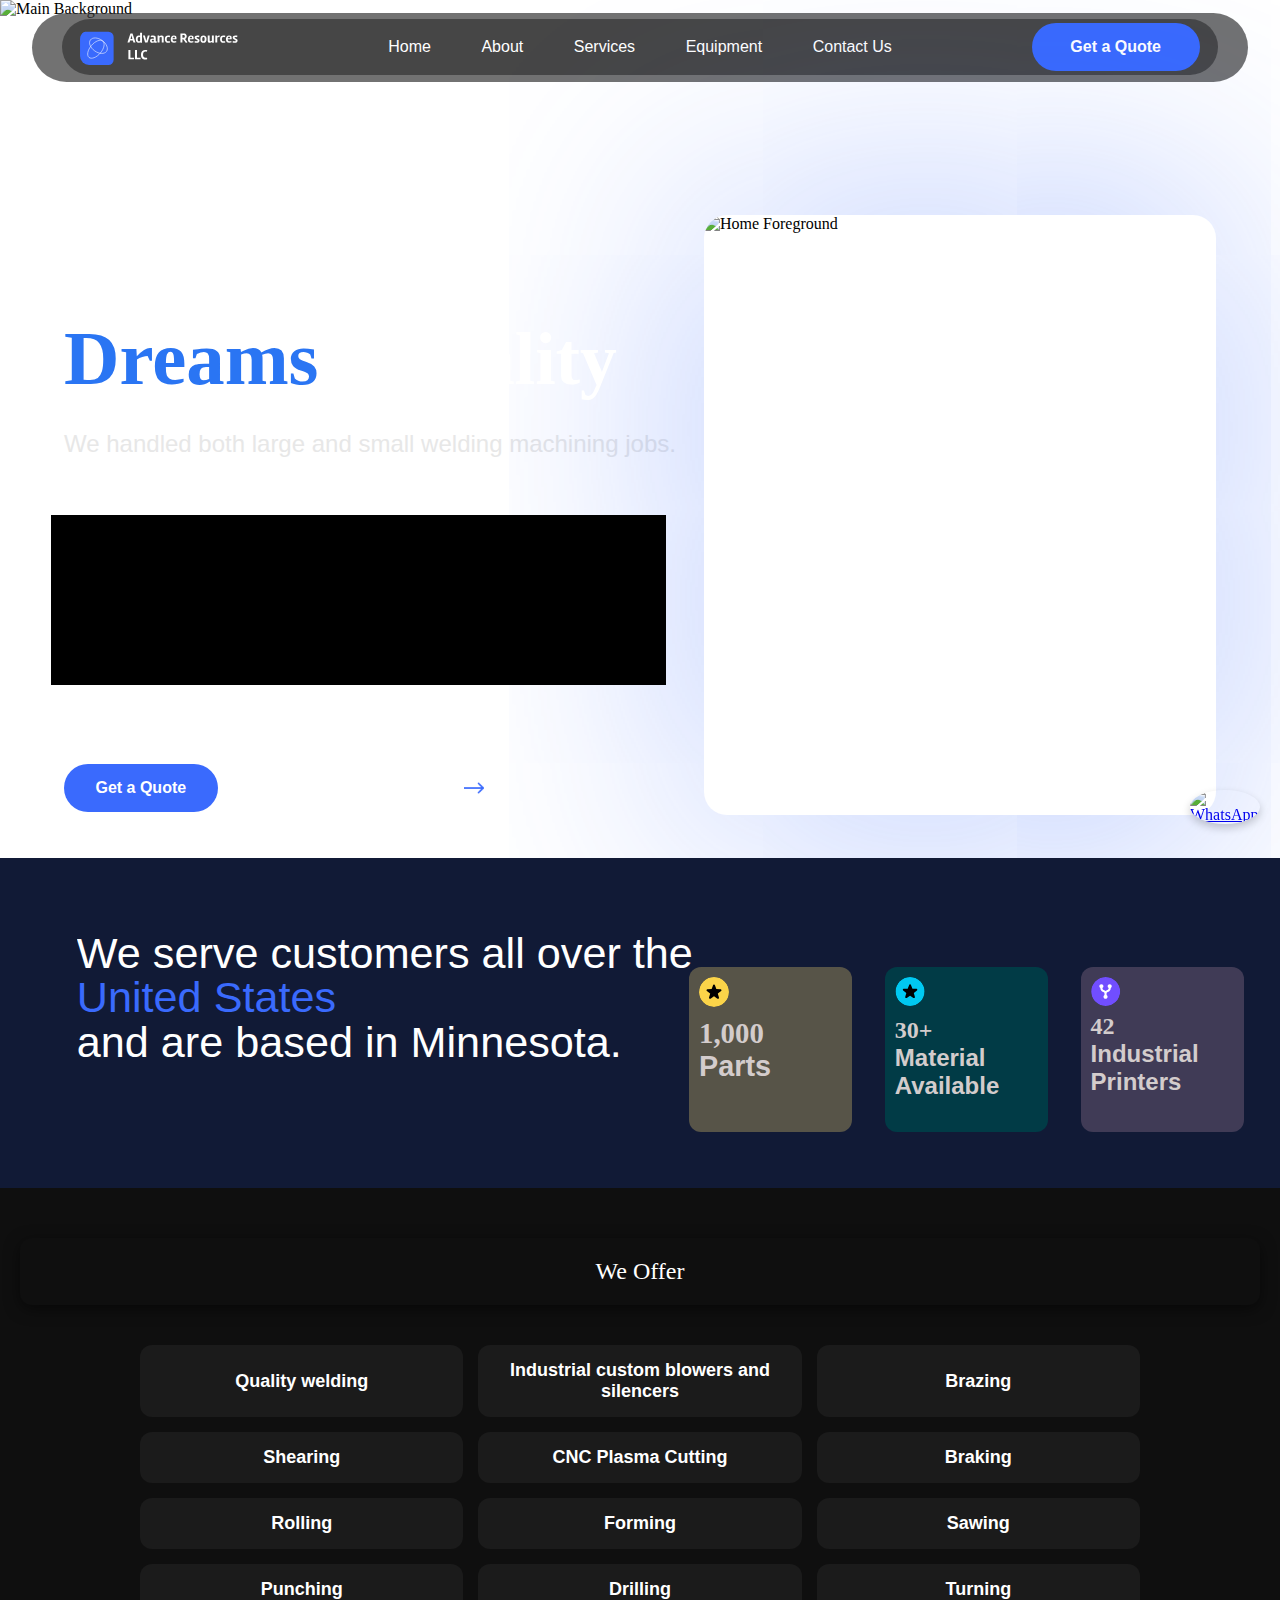
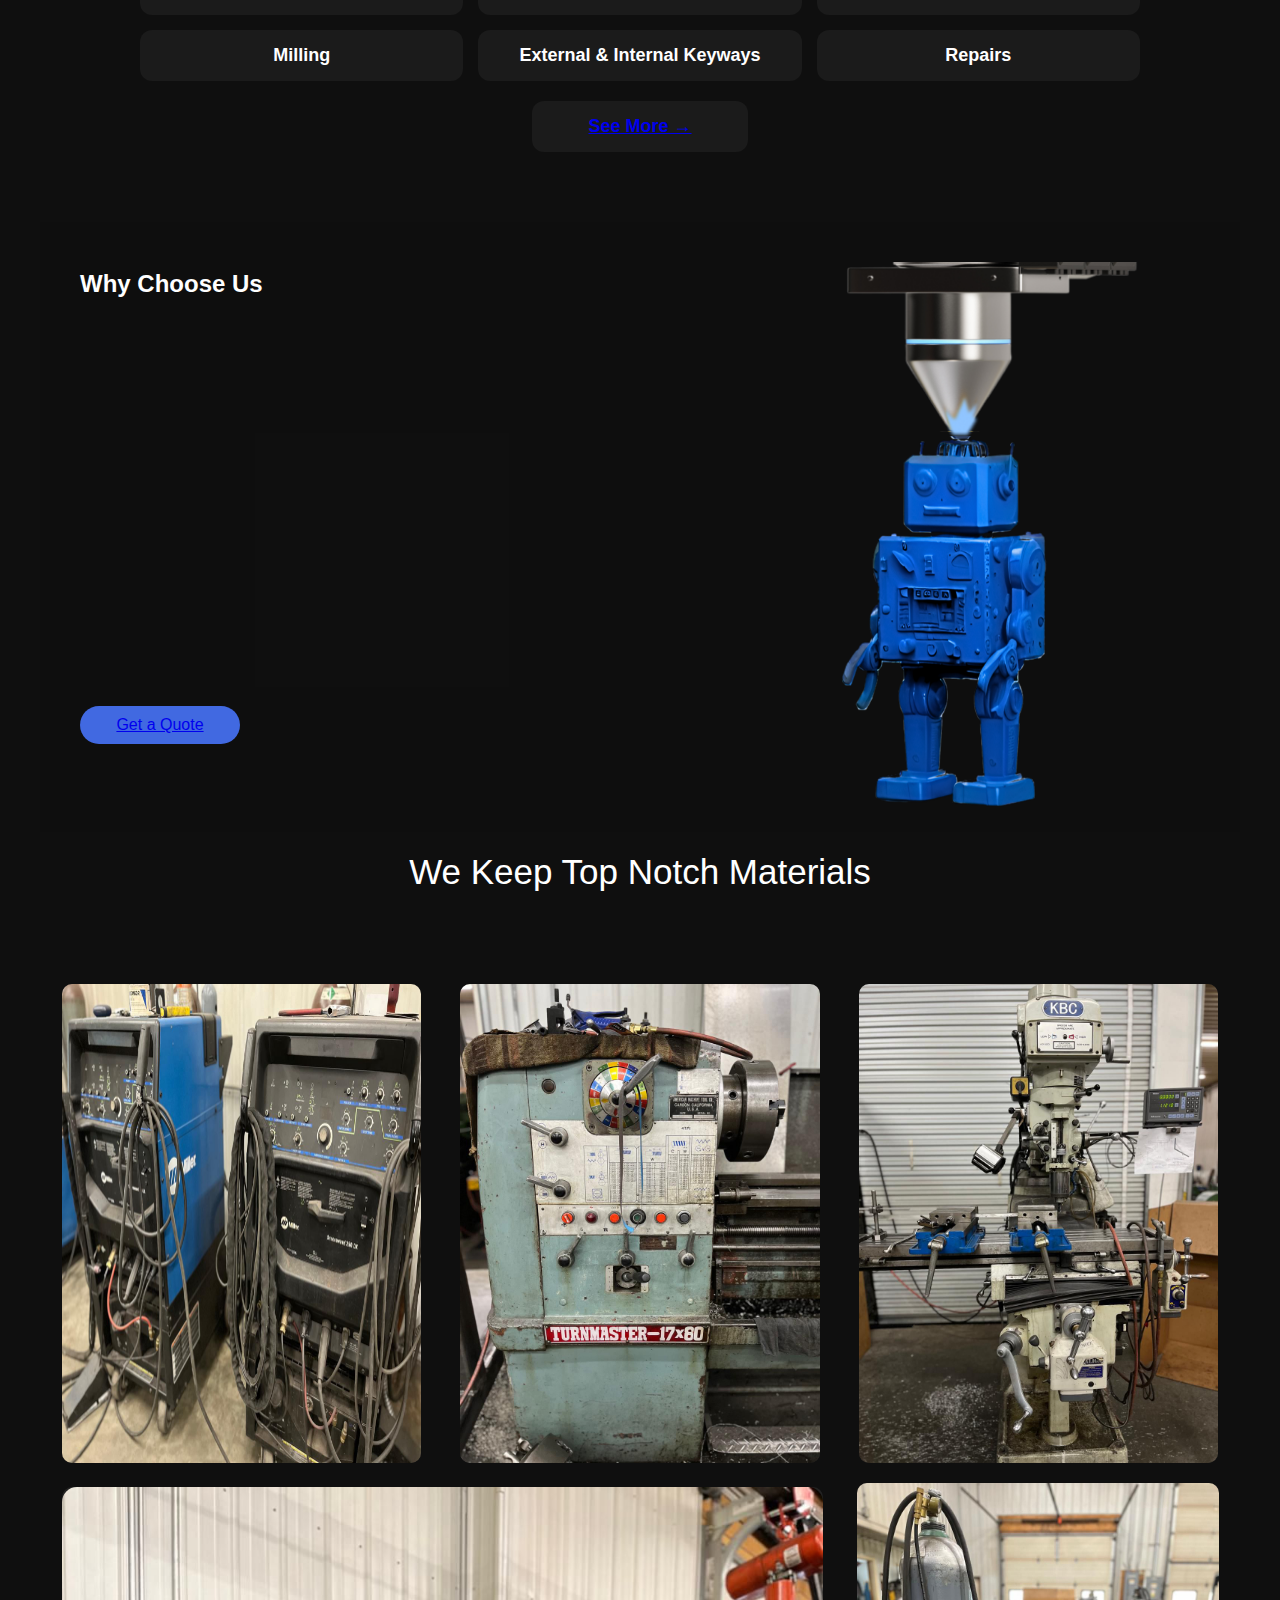
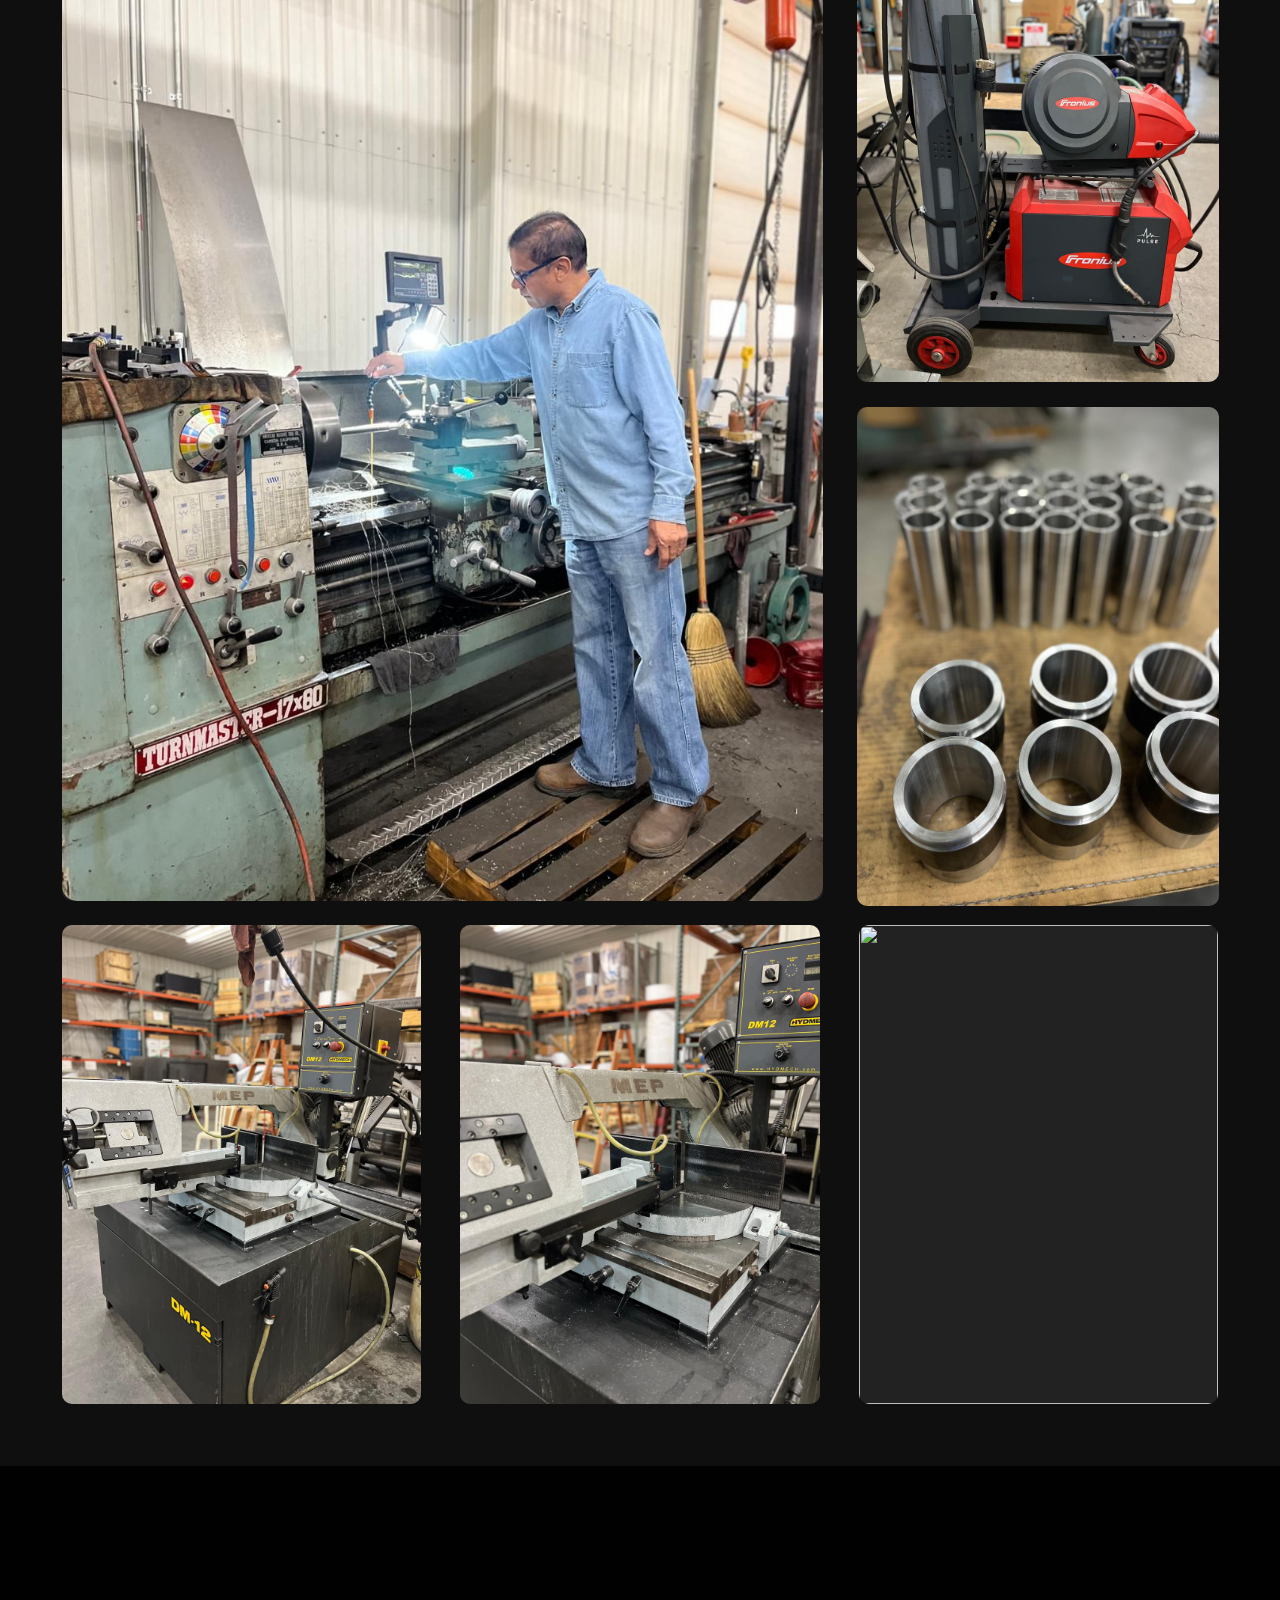
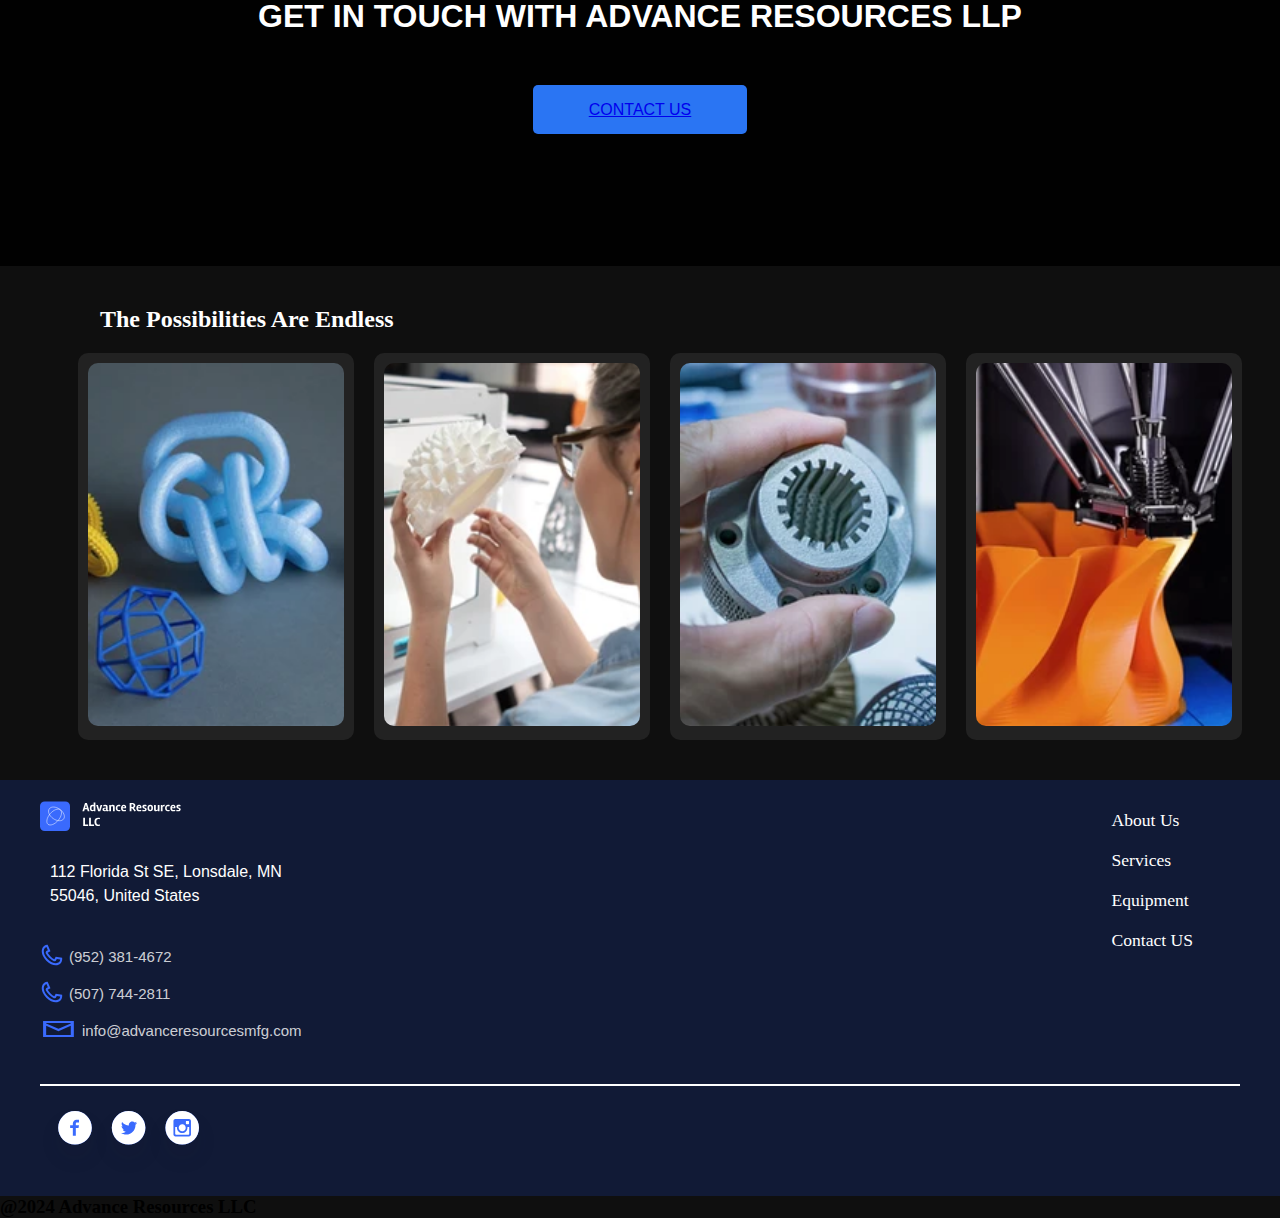
==== Index/Index.html @ e21f6de9 "New" ====
<!DOCTYPE html>
<html lang="en">
<head>
    <meta charset="UTF-8">
    <meta name="viewport" content="width=device-width, initial-scale=1.0">
    <title>Home</title>
    <link rel="stylesheet" href="index-mobile.css">
</head>
<body>
    <script src="script.js"></script>
    <div class="main-container">
        <!-- Main Top Container -->
        <header class="main-top-container">
            <!-- Background Image for Main Top Container -->
            <img src="Images/homebg.png" alt="Main Background" class="main-top-bg">

            <!-- Navigation Bar Panel -->
            <div class="nav-bar-panel">
                <div class="rectangle-15">
                    <!-- Inner Navigation Bar -->
                    <nav class="inner-nav">
                        <!-- Logo Section -->
                        <div class="logo-section">
                            <img src="Images/logo.svg" alt="Company Logo" class="logo-image">
                        </div>
                        <!-- Menu Container (Centered) -->
                        <div class="menu-container">
                            <div class="menu-toggle">&#9776;</div>
                            <ul class="menu-section">
                                <li><a href="../Index/Index.html">Home</a></li>
                                <li><a href="#projects">About</a></li>
                                <li><a href="../Services/Services.html">Services</a></li>
                                <li><a href="../Equipment/Equipment.html">Equipment</a></li>                               
                                <li><a href="../Contact Us/Contact US.html">Contact Us</a></li>
                            </ul>
                        </div>
                        <!-- Get a Quote Button (Right Side) -->
                        <div class="quote-section">
                            <button class="quote-button"><a href="../Contact US/Contact US.html">Get a Quote</a></button>
                        </div>
                    </nav>
                </div>
            </div>

            <!-- Hero Text Box -->
            <div class="hero-text-box">
                <p class="line1">Make Your</p>
                <p class="line2"><span class="highlight">Dreams</span> a Reality</p>
            </div>

            <!-- Hero Description Text Box -->
            <div class="hero-description">
                We handled both large and small welding machining jobs.
            </div>

            <!-- Image Container (Foreground) -->
            <div class="image-container">
                <img src="Images/homebg.png" alt="Home Foreground" class="image-content">
            </div>

            <!-- New Container Below Hero Description -->
            <div class="new-container">
                <div class="sub-container">
                    <div class="overlay"></div>
                    <span>STAINLESS STEEL</span></div>
                <div class="sub-container">
                    <div class="overlay"></div>
                    <span>ALUMINIUM</span></div>
                <div class="sub-container">
                    <div class="overlay"></div>
                    <span>MILD STEEL</span></div>
            </div>

            <!-- New Container Below Sub-Containers -->
            <div class="action-container">
                <button class="get-quote-btn">Get a Quote</button>
                <div class="material-catalog">
                    <span>View Material Catalog</span>
                    <img src="Images/Arrow 1.png" alt="Arrow">
                </div>
            </div>
        </header> <!-- Closing main-top-container -->

        <!-- Second Container -->
        <section class="second-container">
            <div class="text-box-first-text">
                We serve customers all over the <span>United States</span>
                <br>
                and are based in Minnesota.
            </div>
            <div class="text-box-second-text">
                
            </div>
            <div class="third-box">
                <div class="sub-box-sub-box-1">1,000 <br> <span>Parts</span>
                    <img src="Images/yellowstar.svg" class="icon-top-left" alt="Star Icon">
                </div>
                <div class="sub-box-sub-box-2">30+ <br> <span>Material <br> Available</span>
                    <img src="Images/bluestar.svg" class="icon-top-left">
                </div>
                <div class="sub-box-sub-box-3">42<br><span>Industrial <br>Printers</span>
                    <img src="Images/purple.svg" class="icon-top-left">
                </div>
            </div>
        </section>

        <!-- Third Container -->
        <section class="third-container">
            <div class="info-box">
                <div class="header">We Offer</div>
                <div class="description">
                    <!--<span>Risus commodo id odio turpis pharetra elementum. Pulvinar porta porta feugiat scelerisque in elit.</span>-->
                </div>
            </div>

            <div class="third-container-1">
                <div class="services-grid">
                    <div class="service-item">Quality welding</div>
                    <div class="service-item">Industrial custom blowers and silencers</div>
                    <div class="service-item">Brazing</div>
                    <div class="service-item">Shearing</div>
                    <div class="service-item">CNC Plasma Cutting</div>
                    <div class="service-item">Braking</div>
                    <div class="service-item">Rolling</div>
                    <div class="service-item">Forming</div>
                    <div class="service-item">Sawing</div>
                    <div class="service-item">Punching</div>
                    <div class="service-item">Drilling</div>
                    <div class="service-item">Turning</div>
                    <div class="service-item">Milling</div>
                    <div class="service-item">External & Internal Keyways</div>
                    <div class="service-item">Repairs</div>
                </div>
                <div class="see-more"><a href="../Services/Services.html">See More →</a></div>
            </div>
        </section>

        <!-- Fourth Section -->
        <div class="fourth-container">
            <div class="why-choose-us">
                <h2>Why Choose Us</h2>
                <div class="features-grid">
                    <div class="feature-card">
                        <div class="icon-wrapper" style="background-color: #EBD449;">
                            <img src="Images/cuttingedge.png" alt="Icon">
                        </div>
                        <h3 class="fourth-header-1">Cutting Edge</h3>
                        <p>We leverage the latest advancements in technology to deliver precision, quality, and efficiency.</p>
                    </div>
                    <div class="feature-card">
                        <div class="icon-wrapper" style="background-color: #00c9f1;">
                            <img src="Images/material-design 1.svg" alt="Icon">
                        </div>
                        <h3>Durable, High Quality Materials</h3>
                        <p>Rigorous quality checks at every stage ensure you get the best results.</p>
                    </div>
                    <div class="feature-card">
                        <div class="icon-wrapper" style="background-color: #714EFF;">
                            <img src="Images/user-shield_svgrepo.com.svg" alt="Icon">
                        </div>
                        <h3>Customer Focus</h3>
                        <p>Your needs and satisfaction are our top priority. We work closely with you to tailor our services to your specific requirements.</p>
                    </div>
                    <div class="feature-card">
                        <div class="icon-wrapper" style="background-color: #D3B270;">
                            <img src="Images/customer-care_svgrepo.com.svg" alt="Icon">
                        </div>
                        <h3>Experienced Advisor Service</h3>
                        <p>With a seasoned team of professionals, we bring unparalleled knowledge and skill to every project.</p>
                    </div>
                </div>
                <button class="quote-btn"><a href="../Contact US/Contact US.html">Get a Quote</a></button>
            </div>

            <!-- Right Section - Robot Section -->
            <div class="robot-section">
                <div class="robot-head">
                    <img src="Images/robo-top.png" alt="Robot Head">
                </div>
                <div class="robot-head-2">
                    <img src="Images/robotop.png" alt="Robot Head">
                </div>
                <div class="robot-body">
                    <img src="Images/Robo.png" alt="Robot Body">
                </div>
            </div>
        </div>

        <!-- Fifth Container -->
        <section class="fifth-container">
            <h2>We Keep Top Notch Materials</h2>
            <div class="fifth-sub-container">
                <div class="first-sub-container">
                    <div><img src="Images/Rectangle_150.jpg"></div>
                    <div><img src="Images/Rectangle_155.jpg"></div>
                    <div><img src="Images/Rectangle_154.jpg"></div>
                </div>
                <div class="second-sub-container">
                    <div class="Large Section"><img src="Images/Rectangle_153.jpg"></div>
                    <div class="sub-sub-container right">
                        <div class="row-1"><img src="Images/Rectangle_157.jpg"></div>
                        <div class="row-2"><img src="Images/Rectangle_158.jpg"></div>
                    </div>
                </div>
                <div class="third-sub-container">
                    <div><img src="Images/Rectangle_159.jpg"></div>
                    <div><img src="Images/Rectangle_161.jpg"></div>
                    <div><img src="Images/Homebg.png"></div>
                </div>
            </div>
        </section>

        <!-- Sixth Container -->
        <section class="sixth-container">
            <div class="overlay"></div>
            <div class="sixth-header">
                <h2>GET IN TOUCH WITH ADVANCE RESOURCES LLP</h2>
                <!--<p>Call <span class="highlight">1.866.528.SIGN</span> or send your questions.</p>-->
                <button class="contact-btn"><a href="../Contact US/Contact US.html">CONTACT US</a></button>
            </div>
        </section>

        <!-- Seventh Container -->
        <section class="seventh-container">
            <h2 class="header-text">The Possibilities Are Endless</h2>
            <div class="subs-container">
                <div class="column">
                    <img src="Images/Rectangle_159_2.png" alt="3D Printed Object">
                </div>
                <div class="column">
                    <img src="Images/Rectangle 161_2.png" alt="3D Printing in Progress">
                </div>
                <div class="column">
                    <img src="Images/Rectangle_162.png" alt="Mechanical Part">
                </div>
                <div class="column">
                    <img src="Images/Rectangle_160.png" alt="Orange 3D Model">
                </div>
            </div>
        </section>

        <a href="https://wa.me/918578966249" target="_blank" class="whatsapp-float">
            <img src="https://upload.wikimedia.org/wikipedia/commons/6/6b/WhatsApp.svg" alt="WhatsApp" width="50" height="50">
        </a>
        <!-- Eighth Container (Footer) -->
        <footer class="eighth-container">
            <div class="first-eighth-sub-container">
                <div class="first-eighth-sub-sub-container">
                    <div class="footer-logo-section">
                        <img src="Images/logo.svg" alt="Company Logo">
                    </div>
                    <div class="eighth-text-box">
                        <p>112 Florida St SE, Lonsdale, MN 55046, United States</p>
                    </div>
                    <div class="contact-details">
                        <div class="contact-item">
                            <i class="fas fa-phone-alt"><img src="Images/icon.svg"></i> (952) 381-4672
                        </div>
                        <div class="contact-item">
                            <i class="fas fa-phone-alt"><img src="Images/icon.svg"></i> (507) 744-2811
                        </div>
                        <div class="contact-item">
                            <i class="fas fa-envelope"><img src="Images/icon2.svg"></i> info@advanceresourcesmfg.com
                        </div>
                    </div>
                </div>
                <div class="second-eighth-sub-sub-container">
                    <ul>
                        <li><a href="#">About Us</a></li>
                        <li><a href="#">Services</a></li>
                        <li><a href="#">Equipment</a></li>
                        <li><a href="#">Contact US</a></li>
                    </ul>
                </div>
            </div>
            <div class="footer-nav">
               
                <div class="footer-divider"></div>
                <div class="social-icons">
                    <img src="Images/socmed.svg">
                </div>
            </div>
        </footer>
        <div class="copy-right"> <h3>@2024 Advance Resources LLC</h3></div>
    </div> <!-- Closing main-container -->
</body>
</html>
---- Index/index-mobile.css ----
/* Reset and Global Styles */
* {
    margin: 0;
    padding: 0;
    box-sizing: border-box;
}

body {
    width: 100%;
    height: auto;
    margin: 0;
    padding: 0;
    display: flex;
    justify-content: center;
    background-color: #0f0f0f;
    overflow-x: hidden;
    align-items: center;
    justify-content: center;
}

/* Main Wrapper Fix */
.main-container {
    width: 100%;
    margin: 0 ;
    padding: 0px;
    overflow-x: hidden;
}

/* Responsive Design for Main Container */
@media (max-width: 768px) {
    .main-container {
        padding: 0; /* Reduce padding for mobile */
    }
}
.whatsapp-float {
    position: fixed;
    bottom: 40px;
    right: 20px;
    width: 70px;
    height: 70px;
    z-index: 1000;
}

.whatsapp-float img {
    width: 100%;
    height: auto;
    border-radius: 50%;
    box-shadow: 0 4px 8px rgba(0, 0, 0, 0.2);
    transition: transform 0.3s ease-in-out;
}

.whatsapp-float img:hover {
    transform: scale(1.1);
}

@media (max-width: 768px) {
    .whatsapp-float {
        bottom: 15px;
        right: 15px;
        width: 45px;
        height: 45px;
    }
}
/* Main Top Container */
.main-top-container {
    width: 100%;
    height: 858px;
    background-color: #ffffff;
    position: relative;
    top: 0;
    left: 0;
    overflow: hidden;
    display: flex;
    justify-content: center;
    align-items: flex-start;
}

/* Responsive Design for Main Top Container */
@media (max-width: 768px) {
    .main-top-container {
        width:100%;
        height: 700px; /* Adjust height for mobile */
        
    }
}

@media (max-width: 480px) {
    .main-top-container {
        height: 500px; /* Further adjust for small screens */
    }
}

/* Background Image for Main Top Container */
.background-wrapper {
    position: absolute;
    width: 100%;
    height: 100%;
    top: 0;
    left: 0;
    z-index: 1;
    display: flex;
    justify-content: center;
    align-items: center;
}

.main-top-bg {
    width: 100%;
    height: 100%;
    object-fit: cover;
    position: absolute;
}

/* Responsive Design for Background Image */
@media (max-width: 768px) {
    .main-top-bg {
        object-fit: cover !important; /* Ensure full coverage on mobile */
    }
}

/* Navigation Bar Panel */
.nav-bar-panel {
    width: 100%;
    height: auto;
    padding-top: 0%;
    padding-bottom: 1%;
    position: absolute;
    top: 1.5%;
    display: flex;
    justify-content: center;
    align-items: center;
    z-index: 1;
}

/* Rectangle 15 */
.rectangle-15 {
    width: 95%;
    height: auto;
    padding-top: 0.5%;
    padding-bottom: 0.5%;
    border-radius: 70px;
    background: #323232B0;
    display: flex;
    justify-content: center;
    align-items: center;
    position: relative;
}

/* Inner Navigation Bar */
.inner-nav {
    width: 95%;
    height: auto;
    border-radius: 38px;
    background: #323232B0;
    padding: 4px 18px;
    display: flex;
    justify-content: space-between;
    align-items: center;
}

/* Logo Section */
.logo-section {
    width: 15%;
    height: auto;
    display: flex;
    align-items: center;
    justify-content: center;
}

/* Logo Image */
.logo-image {
    max-width: 100%;
    height: auto;
    border-radius: 9px;
    object-fit: contain;
}

/* Menu Container */
.menu-container {
    width: 45%;
    height: auto;
    display: flex;
    justify-content: center;
    align-items: center;
}

/* Menu List */
.menu-section {
    display: flex;
    justify-content: space-between;
    align-items: center;
    list-style: none;
    width: 100%;
}

/* Menu Items */
.menu-section li a {
    text-decoration: none;
    color: white;
    font-size: 1rem;
    font-family: Arial, Helvetica, sans-serif;
    font-style: inherit;
    text-decoration: none;
}

/* Toggle Menu (Mobile Only) */
.menu-toggle {
    display: none;
    font-size: 24px;
    cursor: pointer;
}

/* Get a Quote Section */
.quote-section {
    width: 15%;
    height: auto;
    display: flex;
    justify-content: center;
    align-items: center;
    text-decoration: none;
}

/* Quote Button */
.quote-button {
    width: 100%;
    height: auto;
    border-radius: 40px;
    background: #3A6AFD;
    color: white;
    font-size: 16px;
    font-weight: bold;
    padding: 15px 35px;
    border: none;
    cursor: pointer;
    transition: all 0.3s ease-in-out;
    text-decoration-color:  none;
    
}
.quote-button a{
    text-decoration: none;
    color: white;
}

/* Button Hover Effect */
.quote-button:hover {
    background: #2c5be0;
    transform: scale(1.05);
    text-decoration: none;
}

/* Responsive Design for Navigation Bar */
@media (max-width: 1024px) {
    .nav-bar-panel {
        width: 90%;
        left: 5%;
        top: 20px;
        border-radius: 50px;
    }

    .rectangle-15 {
        width: 90%;
        height: 80px;
        border-radius: 50px;
    }

    .inner-nav {
        width: 90%;
        height: 50px;
        border-radius: 30px;
        padding: 4px 15px;
    }

    .logo-section {
        width: 160px;
        height: 38px;
    }

    .menu-container {
        width: 400px;
    }

    .menu-section li a {
        font-size: 16px;
    }

    .quote-section {
        width: 140px;
        height: 44px;
    }

    .quote-button {
        font-size: 14px;
        padding: 12px 30px;
        text-decoration: none;
    }
}

@media (max-width: 768px) {
    .nav-bar-panel {
        width: 100%;
        height: 70px;
        top: 15px;
        left: 0;
        justify-content: space-between;
        padding: 0 15px;
        border-radius: 50px;
    }

    .rectangle-15 {
        width: 100%;
        height: 60px;
        border-radius: 0;
        border-radius: 40px;
    }

    .inner-nav {
        width: 100%;
        height: 45px;
        border-radius: 0;
        padding: 4px 10px;
        border-radius: 40px;
    }

    .logo-section {
        width: 140px;
        height: 34px;
    }

    .menu-container {
        width: auto;
        justify-content: flex-end;
    }

    .menu-section {
        position: fixed;
        top: 60px; /* Below the nav bar */
        right: 15px;
        width: 200px;
        background: #323232;
        padding: 10px;
        border-radius: 8px;
        display: none; /* Initially hidden */
        flex-direction: column;
        box-shadow: 0px 4px 6px rgba(0, 0, 0, 0.1);
        z-index: 10000; /* Make sure it appears above hero text */
    }

    .menu-toggle {
        position: absolute;
        top: 15px;
        right: 15px;
        color: white;
        font-size: 24px;
        cursor: pointer;
        z-index: 1000;
    }

    .menu-section.active {
        display: flex;
    }
    .hero-text-box.menu-open-adjust {
        transform: translateY(50px); /* Moves hero text down */
        transition: transform 0.3s ease-in-out;
    }
    body.menu-open {
        overflow: hidden; /* Prevents page from scrolling when menu is open */
    }

    .menu-section li {
        list-style: none;
        padding: 8px 12px;
        text-align: left;
    }

    .menu-section li a {
        color: white;
        text-decoration: none;
        font-size: 16px;
    }
    .quote-section {
        width: 120px;
        height: 40px;
    }

    .quote-button {
        font-size: 13px;
        padding: 10px 25px;
    }
}

/* Show Toggle Button on Mobile */
@media (max-width: 768px) {
    .menu-toggle {
        display: block; /* Show the toggle button on mobile */
        color: white;
    }
}
@media (max-width: 480px) {
    .nav-bar-panel {
        height: 60px;
        top: 10px;
        padding: 0 10px;
    }

    .rectangle-15 {
        height: 60px;
        padding: 0 10px;
    }

    .inner-nav {
        height: 40px;
        padding: 4px 8px;
    }

    .logo-section {
        width: 120px;
        height: 30px;
    }

    .menu-section {
        width: 180px;
    }

    .menu-section li a {
        font-size: 16px;
    }

    .quote-section {
        width: 100px;
        height: 36px;
    }

    .quote-button {
        font-size: 12px;
        padding: 8px 20px;
    }
}

/* Hide "Get a Quote" Button on Mobile */
@media (max-width: 768px) {
    .quote-section {
        display: none;
    }
}

/* Image Container (Foreground Image) */
.image-container {
    width: 40%;
    height: 70%;
    position: absolute;
    top: 25%;
    left: 55%;
    border-radius: 23px;
    box-shadow: 0px 4px 250px 0px #3A6AFD7A;
    overflow: hidden;
    display: flex;
    justify-content: center;
    align-items: center;
    z-index: 1;
    
}

/* Image Content */
.image-content {
    width: 100%; /* Ensures the image fills the container width */
    height: 100%; /* Ensures the image fills the container height */
    object-fit: cover; /* Ensures the image covers the container without distortion */
    border-radius: 23px; /* Matches the container's border radius */
    animation: zoomOut 5s ease-in-out; /* Add zoom-out animation */
}

/* Zoom-Out Animation */
@keyframes zoomOut {
    0% {
        transform: scale(1.5); /* Start zoomed in */
        opacity: 2; /* Start invisible */
    }
    100% {
        transform: scale(1); /* Zoom out to normal size */
        opacity: 1px; /* Fade in */
    }
}

/* Responsive Design for Image Container */
@media (max-width: 768px) {
    .image-container {
        display: none !important; /* Hide on mobile */
    }
}

/* Hero Text Box */
.hero-text-box {
    width: 50%;
    height: auto;
    position: absolute;
    top: 25%;
    left: 5%;
    font-family: 'Abhaya Libre ExtraBold', serif;
    font-weight: 800;
    font-size: 4.6rem;
    line-height: 6rem;
    color: white;
    z-index: 2;
    display: flex;
    text-align: left;
    flex-direction: column;
    justify-content: center;
    align-items: left;
}
.line2 span{
    font-size:4.8rem;
}

/* Hero Description */
.hero-description {
    width: 50%;
    height: auto;
    position: absolute;
    top:42%;
    left: 5%;
    font-family: 'Poppins', sans-serif;
    font-weight: 400;
    font-size: 1.5rem;
    line-height: 2.5rem;
    color: #E7E7E7;
    display: flex;
    align-items: center;
    justify-content: flex-start;
    margin-top: 5%;
}

/* New Container */
.new-container {
    width: 48%;
    height: auto;
    position: absolute;
    top: 60%;
    left: 4%;
    border-radius: 10px;
    display: flex;
    flex-wrap: wrap;
    align-items: center;
    justify-content: space-between;
    padding: 10px;
    gap: 20px; /* Add spacing between items */
}

/* Sub-Container */
.sub-container {
    width: 48%;
    height: 65px;
    border-radius: 16px;
    display: flex;
    align-items: center;
    justify-content: center;
    color: white;
    font-size: 16px;
    font-weight: bold;
    background-size: cover;
    background-position: center;
}

/* Background Images */
.sub-container:nth-child(1) { background-image: url('Images/stainlesssteel.png'); }
.sub-container:nth-child(2) { background-image: url('Images/aluminium.png'); }
.sub-container:nth-child(3) { background-image: url('Images/mildsteel.png'); }

/* Hover Effect: Zoom Background */
.sub-container:hover { background-size: 120%; transition: background-size 0.3s ease-in-out; }

/* Action Container */
.action-container {
    width: 48%;
    height: auto;
    position: absolute;
    top: 85%;
    left: 5%;
    display: flex;
    justify-content: space-between;
    align-items: center;
    gap: 10px;
    margin-top: 35px;
}

/* Get a Quote Button */
.get-quote-btn {
    width: 25%;
    height: 48px;
    border-radius: 40px;
    padding: 0;
    background-color: #3A6AFD;
    color: white;
    font-size: 16px;
    font-weight: bold;
    text-align: center;
    border: none;
    cursor: pointer;
    transition: all 0.3s ease;
}

.get-quote-btn:hover {
    background-color: #2e5ad6;
    transform: scale(1.05);
}

/* Material Catalog */
.material-catalog {
    width: 70%;
    height: 35px;
    display: flex;
    align-items: center;
    font-size: 20px;
    font-family: Arial, Helvetica, sans-serif;
    color: white;
    font-weight: bold;
    cursor: pointer;
    transition: all 0.3s ease;
    background: #0f0f0f 0.55;
}

.material-catalog img {
    margin-left: 10px;
    width: 20px;
    height: auto;
}

/* 🌍 Responsive Design */

/* Mobile View (max-width: 768px) */
@media (max-width: 768px) {
    /* Hero Text Box */
    .hero-text-box {
        position: relative;
        z-index: 0; /* Lower than menu-section */
        top: 20%;
        left: auto;
        text-align: center;
        justify-content: center;
        width: 90%;
        margin: 0 ;
        padding: 0%;
        line-height: 2rem;
        
    }
    .line1{
        font-size: 45px;
    }
    .line2{
        font-size: 45px;
    }
    .line2 span{
        font-size: 45px;
    }

    /* Hero Description */
    .hero-description {
        width: 99%; /* Adjusted width for mobile */
        padding-left: 20px;
        padding-right: 20px;
        top: 220px; /* Adjusted top position */
        left: 0; /* Reset left position */
        font-size: 22px; /* Adjusted font size */
        line-height: 24px; /* Adjusted line height */
        text-align: center; /* Center align text */
        justify-content: center; /* Center align text */
    }

    /* New Container */
    .new-container {
        width: 99%; /* Adjusted width for mobile */
        margin-top: 100px; /* Adjusted top position */
        left: 0; /* Reset left position */
        flex-direction: row; /* Display sub-containers in a row */
        justify-content: center; /* Center align sub-containers */
        gap: 10px; /* Add spacing between items */
    }

    /* Sub-Container */
    .sub-container {
        width: 33%; /* Adjusted width for mobile */
        height: 30px; /* Adjusted height */
        font-size: 10px;
        text-align: center;
    }

    /* Action Container */
    .action-container {
        width: 99%; /* Adjusted width for mobile */
        height: auto;;
        margin-top: 90px; /* Adjusted top position */
        left: 0; /* Reset left position */
        flex-direction: column; /* Stack items vertically */
        align-items: center; /* Center align items */
        text-align: justify;
        gap: 10px; /* Add spacing between items */
    }

    /* Get a Quote Button */
    .get-quote-btn {
        width: 30%; /* Full width for mobile */
        height: 30px;
        font-size: 12px;;
    }

    /* Material Catalog */
    .material-catalog {
        width: 99%; /* Full width for mobile */
        text-align: center; /* Center align text */
        align-items: center;
        font-size: 15px;
        margin-left:50%;
    }
}

/* Small Mobiles (max-width: 480px) */
@media (max-width: 480px) {
    /* Hero Text Box */
    .hero-text-box {
        font-size: 28px; /* Smaller font size for small mobiles */
        line-height: 36px; /* Adjusted line height */
    }

    /* Hero Description */
    .hero-description {
        font-size: 16px; /* Smaller font size for small mobiles */
        line-height: 20px; /* Adjusted line height */
    }

    /* New Container */
    .new-container {
        top: 200px; /* Adjusted top position */
    }

    /* Sub-Container */
    .sub-container {
        width: 30%; /* Adjusted width for small mobiles */
    }

    /* Action Container */
    .action-container {
        top: 300px; /* Adjusted top position */
    }
}
/* ✅ Third Box - Fully Responsive */
.second-container {
    width: 100%;
    height: 330px;
    background: #111A36;
    display: flex;
    flex-direction: column;
    position: relative;
}
.text-box-first-text{
    position: absolute;
    width: 50%;
    height: 45%;
    top: 22%;
    left: 6%;
    font-family: 'Roboto', sans-serif;
    font-weight: 400;
    font-size: 2.7rem;
    text-align:left;
    line-height: 2.8rem;
    letter-spacing: 0px;
    color: #ffffff;
    overflow: hidden;
}
.text-box-first-text span{
    color: #3A6AFD;
}
.text-box-second-text{
    position: absolute;
    width: 45%;
    height: 25%;
    top: 55%;
    left: 6%;
    margin-top: 1%;
    font-family: 'Poppins', sans-serif;
    font-weight: 400;
    font-size: 1.8rem;
    line-height: 2.5rem;
    letter-spacing: 0%;
    color: #ffffff;
    overflow: hidden;
}
.third-box {
    position: absolute;
    width: 85%;
    height: 50%;
    top: 33%;
    left: 33%;
    gap: 3%;
    border-radius: 8px;
    display: flex;
    align-items: center;
    justify-content: center;
    font-size: 1rem;
    font-weight: bold;
    color: #333;
}

/* ✅ Sub-boxes Responsive */
.sub-box-sub-box-1 {
    width: 15%; /* 🟢 Flexible width */
    height: 100%;
    border-radius: 12px;
    display: flex;
    flex-direction: column;
    padding-left: 10px;
    padding-top: 50px;
    background-color: #575448;
    color: #d3cccc;
    font-size: 1.8rem;
    font-family: 'Times New Roman', Times, serif;
    position: relative;
   
    &:hover {
        animation-timing-function: ease-out;
    }
}
.sub-box-sub-box-1:hover {
    transform: scale(1.1); /* Zoom in by 10% */
    box-shadow: 0px 4px 15px rgba(0, 0, 0, 0.3); /* Optional: Add a shadow for depth */
}

.sub-box-sub-box-1 .icon-top-left {
    position: absolute;
    top: 10px;
    left: 10px;
    width: 30px;
    height: auto;
}
.sub-box-sub-box-1 span{
    font-size:1.8rem;
    font-family: Arial, Helvetica, sans-serif;
}
.sub-box-sub-box-2 {
    width: 15%; /* 🟢 Flexible width */
    height: 100%;
    border-radius: 12px;
    display: flex;
    flex-direction: column;
    padding-left: 10px;
    padding-top: 50px;
    background-color: #013B46;
    color: #d3cccc;
    font-size: 1.5rem;
    font-family: 'Times New Roman', Times, serif;
    position: relative;
}
.sub-box-sub-box-2:hover {
    transform: scale(1.1); /* Zoom in by 10% */
    box-shadow: 0px 4px 15px rgba(0, 0, 0, 0.3); /* Optional: Add a shadow for depth */
}

.sub-box-sub-box-2 .icon-top-left {
    position: absolute;
    top: 10px;
    left: 10px;
    width: 30px;
    height: auto;
}
.sub-box-sub-box-2 span{
    font-size:1.5rem;
    font-family: Arial, Helvetica, sans-serif;
}
.sub-box-sub-box-3 {
    width: 15%; /* 🟢 Flexible width */
    height: 100%;
    border-radius: 12px;
    display: flex;
    flex-direction: column;
    justify-content: center;
    text-align: left;
    padding-left: 10px;
    padding-top: 10px;
    background-color: #403B56;
    color: #d3cccc;
    font-size: 1.5rem;
    font-family: 'Times New Roman', Times, serif;
    position: relative;
}
.sub-box-sub-box-3:hover {
    transform: scale(1.1); /* Zoom in by 10% */
    box-shadow: 0px 4px 15px rgba(0, 0, 0, 0.3); /* Optional: Add a shadow for depth */
}

.sub-box-sub-box-3 .icon-top-left {
    position: absolute;
    top: 10px;
    left: 10px;
    width: 30px;
    height: auto;
}
.sub-box-sub-box-3 span{
    font-size:1.5;
    font-family: Arial, Helvetica, sans-serif;

}
@media (max-width: 768px) {
    .second-container {
        width: 100%;
        max-width: 430px;
        min-height: 350px;
        background: #111A36;
        display: flex;
        flex-direction: column;
        align-items: center; /* Center horizontally */
        justify-content: flex-start; /* Align content to the top */
        padding: 20px; /* Add padding to prevent content from touching edges */
        position: relative;
        overflow: hidden;
    }

    .text-box-first-text {
        width: 100%; /* Full width */
        max-width: 384px; /* Constrain max width */
        font-size: 20px;
        line-height: 25px;
        text-align: left; /* Align text to the left */
        margin-top: 20px; /* Reset margin-top */
        margin-bottom: 10px; /* Add spacing below */
        padding: 0; /* Remove padding */
        position: static; /* Remove absolute positioning */
    }

    .text-box-second-text {
        width: 100%; /* Full width */
        max-width: 384px; /* Constrain max width */
        font-size: 17px;
        line-height: 26px;
        text-align: left; /* Align text to the left */
        margin-top: -15%; /* Reset margin-top */
        margin-bottom: 0px; /* Add spacing below */
        padding: 0; /* Remove padding */
        position: static; /* Remove absolute positioning */
    }

    .third-box {
        width: 100%; /* Full width */
        max-width: 400px; /* Constrain max width */
        display: flex;
        flex-direction: row; /* Align sub-boxes horizontally */
        justify-content: space-between; /* Space sub-boxes evenly */
        gap: 10px; /* Add spacing between sub-boxes */
        margin-top: -5%; /* Add spacing above */
        padding: 0; /* Remove padding */
        position: static; /* Remove absolute positioning */
    }

    /* Sub-boxes */
    .sub-box-sub-box-1,
    .sub-box-sub-box-2,
    .sub-box-sub-box-3 {
        width: 30%; /* Flexible width for horizontal layout */
        max-width: 120px; /* Constrain max width */
        height: 120px; /* Reduce height for mobile view */
        border-radius: 12px;
        display: flex;
        flex-direction: column;
        justify-content: center;
        align-items: center;
        background-color: #575448; /* Default color */
        color: #d3cccc;
        font-size: 16px; /* Reduce font size for mobile view */
        font-family: 'Times New Roman', Times, serif;
        position: relative; /* For icon positioning */
    }

    .sub-box-sub-box-2 {
        background-color: #013B46; /* Color for sub-box 2 */
    }

    .sub-box-sub-box-3 {
        background-color: #403B56; /* Color for sub-box 3 */
    }

    /* Icons inside sub-boxes */
    .sub-box-sub-box-1 .icon-top-left,
    .sub-box-sub-box-2 .icon-top-left,
    .sub-box-sub-box-3 .icon-top-left {
        position: absolute;
        top: 10px;
        left: 10px;
        width: 20px; /* Reduce icon size for mobile view */
        height: auto;
    }

    /* Text inside sub-boxes */
    .sub-box-sub-box-1 span,
    .sub-box-sub-box-2 span,
    .sub-box-sub-box-3 span {
        font-size: 16px; /* Reduce font size for mobile view */
        font-family: Arial, Helvetica, sans-serif;
    }
}
.third-container {
    width: 100%;
    height: auto;
    background: radial-gradient(40.28% 57.71% at 54.13% 56.42%, rgba(15, 15, 15, 0.49) 0%, #0F0F0F 100%), 
                url("Images/rectangle_144.png") center center / cover no-repeat;
    display: flex;
    flex-direction: column;
    align-items: center;
    padding: 50px 20px;
}

/* ✅ Info Box - Desktop Safe */
.info-box {
    width: 100%;
    font-size: 1.5rem;
    color: white;
    text-align: center;
    padding: 20px;
    border-radius: 12px;
    box-shadow: 0px 4px 15px rgba(0, 0, 0, 0.5);
}

/* ✅ Text Inside Info Box */
.info-box span {
    font-size: 20px;
    font-family: Arial, Helvetica, sans-serif;
}

/* ✅ Mobile Responsive (Only for Small Screens) */
@media (max-width: 768px) {
    .third-container {
        padding: 30px 15px; /* 🟢 Adjust padding for better fit */
        background-size: cover;
    }

    .info-box {
        width: 95%; /* 🟢 Full width for better mobile view */
        font-size: 22px; /* 🟢 Slightly smaller text */
        padding: 15px;
    }

    .info-box span {
        font-size: 18px;
    }
}

/* ✅ Small Mobile (max-width: 480px) */
@media (max-width: 480px) {
    .third-container {
        padding: 20px 10px; /* 🟢 Less padding for small screens */
    }

    .info-box {
        width: 100%;
        font-size: 20px;
        padding: 10px;
    }

    .info-box span {
        font-size: 16px;
    }
}

/* ✅ Third Container 1 - Desktop Safe */
.third-container-1 {
    width: 100%;
    height: auto; /* Fixed height for desktop */
    margin-top: 20px;
    display: flex;
    flex-direction: column;
    align-items: center;
    padding: 20px;
}

/* ✅ Mobile Responsive */
@media (max-width: 768px) {
    .third-container-1 {
        height: auto; /* 🟢 Auto height for mobile */
        padding: 15px;
        margin-top: 15px;
    }
}

/* ✅ Small Mobile (max-width: 480px) */
@media (max-width: 480px) {
    .third-container-1 {
        padding: 10px;
        margin-top: 10px;
    }
}

/* ✅ Services Grid - Desktop Safe */
.services-grid {
    display: grid;
    grid-template-columns: repeat(3, 1fr); /* 3 columns on desktop */
    gap: 15px;
    width: 100%;
    max-width: 1000px;
}

/* ✅ Service Item */
.service-item {
    background: #1b1b1b;
    color: white;
    padding: 15px;
    text-align: center;
    border-radius: 12px;
    font-weight: bold;
    font-size: 18px;
    font-family: Arial, Helvetica, sans-serif;
    height: auto; /* Fixed height */
    display: flex;
    align-items: center;
    justify-content: center;
}

/* ✅ Mobile Responsive */
@media (max-width: 768px) {
    .services-grid {
        grid-template-columns: repeat(2, 1fr); /* 🟢 2 columns on tablets */
        gap: 10px;
    }
    .service-item {
        font-size: 16px; /* 🟢 Adjust font for smaller screens */
        height: 80px; /* 🟢 Reduce height */
    }
}

/* ✅ Small Mobile (max-width: 480px) */
@media (max-width: 480px) {
    .services-grid {
        grid-template-columns: repeat(1, 1fr); /* 🟢 1 column on small phones */
        gap: 8px;
    }
    .service-item {
        font-size: 14px; /* 🟢 Adjust font for better fit */
        height: 75px;
    }
}

/* ✅ See More Button */
.see-more {
    margin-top: 20px;
    color: #3A6AFD;
    cursor: pointer;
    font-weight: bold;
    font-size: 18px;
    font-family: Arial, Helvetica, sans-serif;
    background: #1b1b1b;
    width: 18%;
    height: auto; /* 🔹 Adjusted from 150px to 60px */
    border-radius: 12px;
    text-align: center;
    padding: 15px;
    display: flex;
    align-items: center;
    justify-content: center;
    transition: all 0.3s ease-in-out; /* 🔹 Smooth hover effect */
}

/* ✅ Zoom Out Effect on Hover */
.service-item:hover, 
.see-more:hover { /* 🔹 Added hover effect for See More */
    transform: scale(1.05); /* 🔹 Slightly enlarge (1.1 was too much) */
    box-shadow: 0px 5px 15px rgba(0, 0, 0, 0.3); /* 🔹 Softer shadow */
}

/* ✅ JS Controlled Class */
.zoom-out {
    transform: scale(1.05); /* 🔹 Smooth zoom */
}

/* ✅ Mobile Responsive */
@media (max-width: 768px) {
    .see-more {
        width: 100%; /* 🔹 Full width for mobile */
        height: 55px; /* 🔹 Slightly smaller height */
        font-size: 16px;
    }
}

/* Main Fourth Container */
.fourth-container {
    width: 100%;
    max-width: 1200px;
    height: auto;
    display: flex;
    justify-content: space-between;
    align-items: center;
    background-color: rgba(15, 15, 15, 0.49);
    color: white;
    margin: 0 auto;
    padding: 20px;
    flex-direction: row;
}

/* Features Grid - Ensure 2x2 Layout */
.features-grid {
    display: grid;
    grid-template-columns: repeat(2, 1fr); /* 2 columns */
    gap: 20px; /* Adjust gap between grids */
    justify-content: center;
}

.why-choose-us {
    margin-left: 20px;
    margin-top: 20px;
    margin-bottom: 60px;
    font-family: Arial, Helvetica, sans-serif;
}

/* Feature Cards */
.feature-card {
    width: 100%;
    max-width: 300px;
    height: auto;
    padding: 15px;
    margin-top: 30px;
    background: #575448;
    border: 1px solid rgba(255, 255, 255, 0.3);
    border-radius: 10px;
    position: relative; /* Allows absolute positioning for icons */
    display: flex;
    flex-direction: column;
    justify-content: center;
    align-items: center;
    gap: 15px;
    text-align: left;
}

.fourth-header-1 {
    font-family: Arial, Helvetica, sans-serif;
    font-weight: bold;
    font-size: 20px;
    margin: 0;
}

/* Small Icon Wrapper - Top Left Corner */
.icon-wrapper {
    position: absolute;
    top: -15px;
    left: -15px;
    width: 40px;
    height: 40px;
    border-radius: 50%; /* Circular shape */
    display: flex;
    justify-content: center;
    align-items: center;
    box-shadow: 0px 2px 5px rgba(0, 0, 0, 0.2);
}

/* Small Icons */
.icon-wrapper img {
    width: 24px;
    height: 24px;
}

/* Background Colors for Each Feature Card */
.feature-card:nth-child(1) { background-color: #575448; }
.feature-card:nth-child(2) { background-color: #013B46; }
.feature-card:nth-child(3) { background-color: #403b56; }
.feature-card:nth-child(4) { background-color: #5a4824; }

/* Text Styling */
.feature-card h3, .feature-card p {
    color: white;
}

/* Button Styling */
.quote-btn {
    margin-top: 20px;
    padding: 10px 20px;
    background-color: #ff5733;
    color: white;
    border: none;
    border-radius: 5px;
    cursor: pointer;
}

/* Feature Card Container */
.feature-card {
    opacity: 0; /* Initially hidden */
    transform: translateX(-100px); /* Start position off-screen */
    transition: transform 0.8s ease-out, opacity 0.8s ease-out;
}

/* Animate Left to Right */
.animate-left-to-right {
    opacity: 1;
    transform: translateX(0); /* Moves to original position */
}

/* Right Section - Robot */
.robot-section {
    width: 50%;
    height: auto;
    display: flex;
    flex-direction: column;
    align-items: center;
    position: relative;
}

/* Upper Part - Robot Head */
.robot-head {
    width: 80%;
    height: auto;
    left: 6%;
    position: relative;
    margin-top: 20px;
}

.robot-head img {
    width: 100%;
    height: 100%;
    object-fit: contain;
}

/* New Image near the Robot's Head */
.robot-head-2 {
    width: 100%;
    height: 8%;
    position: absolute;
    top: 26.5%;
    left: 53%;
    transform: translateX(-50%);
}

.robot-head-2 img {
    width: 100%;
    height: 100%;
    object-fit: contain;
}

/* Lower Part - Robot Body */
.robot-body {
    width: 60%;
    height: auto;
    position: relative;
    top: 0;
    left: 0;
    opacity: 0;  /* Initially hidden */
    transform: translate(100px, 100px);  /* Start from bottom-right */
    transition: opacity 1s ease-out, transform 1s ease-out;
}

.robot-body img {
    width: 100%;
    height: 100%;
    object-fit: contain;
}

/* Add animation when page loads */
.robot-body.show {
    opacity: 1;
    transform: translate(0, 0);  /* Moves to original position */
}

/* Get a Quote Button */
.quote-btn {
    background: royalblue;
    color: white;
    width: 160px;
    padding: 10px 20px;
    font-size: 16px;
    border: none;
    border-radius: 20px;
    cursor: pointer;
    align-self: flex-start;
}

/* Zoom-out effect on hover */
.quote-btn:hover {
    transform: scale(1.1);
}

@media (max-width: 768px) {
    /* Main Fourth Container - Mobile */
    .fourth-container {
        flex-direction: column; /* Stack items vertically */
        height: auto; /* Auto height for mobile */
        padding: 20px; /* Reduce padding for small screens */
        text-align: center; /* Center-align text */
        position: relative; /* Ensure proper stacking */
    }

    /* Features Grid - Mobile (1 Column) */
    .features-grid {
        grid-template-columns: 1fr; /* 1 column for mobile */
        gap: 20px; /* Increase gap for better spacing */
        margin-top: 200px; /* Add space for the robot */
    }

    /* Why Choose Us Section - Mobile */
    .why-choose-us {
        margin-left: 0; /* Remove left margin */
        margin-right: 0; /* Remove right margin */
        text-align: left; /* Center-align text */
        margin-top: 50px;
    }

    /* Feature Cards - Mobile */
    .feature-card {
        width: 100%; /* Full width for responsiveness */
        max-width: 300px; /* Constrain max width */
        height: auto; /* Auto height for flexibility */
        margin-top: 0; /* Remove top margin */
        padding: 20px; /* Increase padding for better spacing */
        text-align: center; /* Center-align text */
        position: relative; /* Ensure proper stacking */
        z-index: 1; /* Ensure cards are below the robot */
    }

    /* Overlap the first feature card with the robot body */
    .features-grid .feature-card:first-child {
        margin-top: -25px; /* Overlap by 25px */
    }

    /* Small Icon Wrapper - Mobile */
    .icon-wrapper {
        top: -10px; /* Adjusted position for smaller screens */
        left: -10px;
        width: 35px; /* Slightly smaller size */
        height: 35px;
    }

    /* Small Icons - Mobile */
    .icon-wrapper img {
        width: 20px; /* Adjusted icon size */
        height: 20px;
    }

    /* Robot Section - Mobile */
    .robot-section {
        width: 100%; /* Full width for responsiveness */
        max-width: 300px; /* Constrain max width */
        height: auto; /* Auto height for flexibility */
        position: absolute; /* Position absolutely for overlap */
        top: 20px; /* Position at the top */
        left: 50%; /* Center horizontally */
        transform: translateX(-50%); /* Ensure perfect centering */
        z-index: 2; /* Ensure the robot is above the feature cards */
    }

    /* Robot Head - Mobile */
    .robot-head {
        width: 100%; /* Full width for responsiveness */
        max-width: 200px; /* Adjusted size for mobile */
        height: auto; /* Auto height for flexibility */
        margin-top: 30px; /* Remove top margin */
        left: 35%; /* Center horizontally */
    }

    /* Robot Head 2 - Mobile */
    .robot-head-2 {
        width: 40px; /* Adjusted size */
        height: 30px; /* Adjusted size */
        top: 30%; /* Adjusted positioning */
        left: 83%; /* Center horizontally */
        transform: translateX(-50%); /* Ensure perfect centering */
    }

    /* Robot Body - Mobile */
    .robot-body {
        width: 150px; /* Adjusted size */
        height: auto; /* Auto height for flexibility */
        top: 2px; /* Adjusted positioning */
        left: 55%; /* Center horizontally */
        transform: translateX(-50%); /* Center and animate */
        opacity: 0; /* Initially hidden */
        transition: opacity 1s ease-out, transform 1s ease-out;
    }

    /* Add animation when page loads */
    .robot-body.show {
        opacity: 1;
        transform: translateX(-50%) translateY(0); /* Moves to original position */
    }

    /* Get a Quote Button - Mobile */
    .quote-btn {
        width: 100%; /* Full width for responsiveness */
        max-width: 200px; /* Constrain max width */
        margin: 20px auto; /* Center the button */
    }
}
/* Fifth Container - Full Section */
.fifth-container {
    width: 100%;
    height: auto;
    display: flex;
    flex-direction: column;
    gap: 10px;
    background-color: rgba(15, 15, 15, 0.49) 0%, #0F0F0F 100%;
}

.fifth-container h2 {
    font-size: 28px;
    margin: 10px;
    color: #ffffff;
    text-align: center;
    padding: 10px;
    font-weight: 400;
    font-family: Arial, Helvetica, sans-serif;
    font-size: 35px;
}
.fifth-sub-container {
    margin:50px;
}
.first-sub-container, .third-sub-container {
    display: flex;
    justify-content: space-between;
    column-gap: 15px;
}
.first-sub-container div, .third-sub-container div {
    flex: 1;
    width: 100%;
    height: auto;
    background-color: #222;
    display: flex;
    align-items: center;
    justify-content: center;
    border-radius: 10px;
    margin: 12px;
}
.first-sub-container div img, 
.third-sub-container div img {
    width: 100%;  /* Ensures the image does not exceed the container width */
    height: 100%;  /* Maintains aspect ratio */
    display: block;
    margin: 0 auto;
    border-radius: 10px;
}
.second-sub-container {
    display: flex;
    gap: 10px;
    column-gap: 15px;
}
.Large.Section {
    flex: 2;
    background-color: #222;
    display: flex;
    align-items: center;
    justify-content: center;
    border-radius: 10px;
    width:100%;
    height:auto;
    margin: 12px;
    box-shadow: #a88383;
}
.sub-sub-container {
    display: flex;
    flex-direction: column;
    gap: 10px;
    flex: 1;
    column-gap: 15px;

}
.sub-sub-container .row-1, .sub-sub-container .row-2 {
    flex: 1;
    background-color: #222;
    display: flex;
    align-items: center;
    justify-content: center;
    border-radius: 10px;
    margin:2%;
    width: 100%;
    height: auto;
}
.Large.Section img{
    width: 100%;  /* Ensures the image does not exceed the container width */
    height: 100%;  /* Maintains aspect ratio */
    display: block;
    margin: 0 auto;
    border-radius: 15px;
}
.sub-sub-container .row-1 {
    width: 95%;
    height: auto;
}
.row-1 img{
    width: 100%;
    height: 100%;
    border-radius: 10px;
}
.sub-sub-container .row-2{
    display: flex;
    width:95%;
    height: auto;
}

.row-2 img{
    width: 100%;
    height: 100%;
    border-radius: 10px;
}

/* Zoom-out effect on hover */
.fifth-container img {
    transition: transform 0.3s ease-out;
}

/* On hover, slightly zoom out */
.fifth-container img:hover {
    transform: scale(0.9);
}
/* ✅ Media Query for Mobile Devices */
/* ✅ Media Query for Mobile Devices */
@media (max-width: 768px) {
    .fifth-container {
        width: 100%; /* Full width for responsiveness */
        max-width: 392px; /* Constrain max width */
        height: auto; /* Auto height for flexibility */
        padding: 10px; /* Add padding for better spacing */
        margin-bottom: 10px;
    }

    .fifth-container h2 {
        font-size: 24px; /* Adjust font size for mobile */
        margin: 10px 0; /* Reduce margin */
        text-align: center; /* Center-align heading */
    }

    .fifth-sub-container {
        margin: 10px; /* Reduce margin for mobile */
    }

    /* Grid Layout for Mobile */
    .first-sub-container,
    .third-sub-container {
        display: grid;
        grid-template-columns: repeat(1, 1fr); /* Two columns for better use of space */
        gap: 10px; /* Add spacing between items */
    }

    /* First and Second Rows - Mobile */
    .first-sub-container div,
    .third-sub-container div {
        width: 100%; /* Full width for responsiveness */
        height: 100px; /* Fixed height for consistency */
        background-color: #222;
        display: flex;
        align-items: center;
        justify-content: center;
        border-radius: 10px;
        margin: 0; /* Remove margin */
    }

    .first-sub-container div img,
    .third-sub-container div img {
        width: 100%; /* Full width for responsiveness */
        height: 100%; /* Full height for responsiveness */
        object-fit: cover; /* Ensure images cover the container */
        border-radius: 10px;
    }

    /* Second Sub-container */
    .second-sub-container {
        display: flex;
        flex-direction: column; /* Stack items vertically */
        gap: 10px; /* Add spacing between items */
        margin-top: 10px;
    }

    /* Large Section */
    .Large.Section {
        width: 100%; /* Full width for responsiveness */
        height: auto; /* Fixed height for consistency */
        background-color: #222;
        display: flex;
        align-items: center;
        justify-content: center;
        border-radius: 10px;
        box-shadow: 0 2px 5px rgba(0, 0, 0, 0.2); /* Add shadow for depth */
    }

    .Large.Section img {
        width: 100%; /* Full width for responsiveness */
        height: 100%; /* Full height for responsiveness */
        object-fit: cover; /* Ensure images cover the container */
        border-radius: 10px;
    }

    /* Sub-sub-container */
    .sub-sub-container {
        display: grid;
        grid-template-columns: repeat(2, 1fr); /* Two columns for better use of space */
        gap: 10px; /* Add spacing between items */
        width: 100%; /* Full width for responsiveness */
        height: auto; /* Auto height for flexibility */
        margin-top: 10px;
    }

    .sub-sub-container .row-1,
    .sub-sub-container .row-2 {
        width: 100%; /* Full width for responsiveness */
        height: 100px; /* Fixed height for consistency */
        background-color: #222;
        display: flex;
        align-items: center;
        justify-content: center;
        border-radius: 10px;
    }

    .row-1 img,
    .row-2 img {
        width: 100%; /* Full width for responsiveness */
        height: 100%; /* Full height for responsiveness */
        object-fit: cover; /* Ensure images cover the container */
        border-radius: 10px;
    }

    /* Zoom-out effect on hover */
    .fifth-container img:hover {
        transform: scale(0.9); /* Maintain hover effect */
        transition: transform 0.3s ease; /* Smooth transition */
    }
}

/* Main Container */
.sixth-container {
    background: url('Images/contactusbg.jpg') no-repeat center center/cover;
    width:100%;
    height: 25rem; /* Adjust based on your needs */
    display: flex;
    justify-content: center;
    align-items: center;
    overflow: hidden;
    position: relative;
}

.overlay {
    position: absolute;
    top: 0;
    left: 0;
    width: 100%;
    height: 100%;
    background: rgba(0, 0, 0, 0.88); /* Black overlay with 60% opacity */
    z-index: 1; /* Keeps it on top of the background but below content */
}
/* Text Box */
.sixth-header {
    position: relative;
    text-align: center;
    padding: 20px 40px;
    border-radius: 8px;
    color: white;
    z-index: 2;
}

/* Header */
.sixth-header h2 {
    font-size: 2rem;
    font-weight: bold;
    font-family: Arial, Helvetica, sans-serif;
}

/* Description */
.sixth-header p {
    font-size: 1.5rem;
    margin: 10px 0;
    font-family: Arial, Helvetica, sans-serif;
}

/* Highlighted Number */
.highlight {
    color: #2a75f3; /* Blue color */
    font-weight: bold;
}

/* Contact Button */
/* Contact Button */
.contact-btn {
    width:214px;
    height: 49px;
    background-color: #2a75f3;
    color: white;
    font-size: 16px;
    border: none;
    padding: 10px 20px;
    cursor: pointer;
    border-radius: 5px;
    margin-top: 50px;
}

.contact-btn:hover {
    background-color: #1a5bcc;
}
@media (max-width: 768px) {
    .sixth-container{
        width: 100%;
        height: auto;
        background: url('Images/contactusbg.jpg') no-repeat center center/cover;
        overflow: hidden;
    }
}
/* Main Seventh Container */
.seventh-container {
    width:100%;
    height: auto;
    text-align: center;
    padding: 40px;
    background-color: rgba(15, 15, 15, 0.49) 0%, #0F0F0F 100%; /* Slightly lighter background */
}

/* Header Text */
.header-text {
    font-size: 1.5rem;
    margin-bottom: 20px;
    text-align: left;
    margin-left: 5%;
    color: white;
}

/* Sub-container */
.subs-container {
    width:100%;
    height:auto;
    display: flex;
    justify-content: center;
    gap: 20px;
    flex-wrap: wrap;
    margin-left: 20px;
}

/* Columns */
.column {
    width: 23%;
    border-radius: 10px;
    overflow: hidden;
    background-color: #222;
    padding: 10px;
}

.column img {
    width: 100%;
    height: auto;
    border-radius: 10px;
}
/* ✅ Responsive Media Query */
@media (max-width: 768px) {
.seventh-container {
    width:480px;
    text-align: center;
    flex-direction: row;
    padding: 0px;
    background-color: rgba(15, 15, 15, 0.49) 0%, #0F0F0F 100%; /* Slightly lighter background */
    position: relative;
    margin-left: 0px;
    margin-bottom: 15px;
    margin-top: 15px;
}

/* Header Text */
.header-text {
    font-size: 24px;
    margin-bottom: 20px;
    text-align: left;
    margin-left: 0px;
    color: white;
}

/* Sub-container */
.subs-container {
    width:480px;
    height:130px;
    display: flex;
    justify-content: center;
    gap: 10px;
    flex-wrap: wrap;
    margin-left: -38px;
    flex-direction: row;
    position: relative;
    
}

/* Columns */
.column {
    width: 90px;
    border-radius: 10px;
    overflow: hidden;
    background-color: #222;
    padding: 0px
}

.column img {
    width: 100%;
    height: 130px;
    border-radius: 10px;
}
}

/* Main Container */
.eighth-container {
    display: flex;
    flex-direction: column;
    align-items: center;
    justify-content: center;
    padding: 20px;
    background-color: #111A36;
    width: 100%;
    height: auto;
}

/* First Sub-container */
.first-eighth-sub-container {
    display: flex;
    flex-direction: row;
    justify-content: space-between;
    width: 100%;
    max-width: 1200px;
    height: auto;
    gap: 800px;
    margin-bottom: 20px;
}

/* First Sub-Sub-Container (Logo & Text Box) */
.first-eighth-sub-sub-container {
    display: flex;
    flex-direction: column;
    align-items: flex-start;
    gap: 15px;
    width: 50%;
}

.footer-logo-section img {
    width: 150px;
    height: auto;
}

/* Text Box */
.eighth-text-box {
    padding: 10px;
    text-align: left;
    width: 100%;
}

.eighth-text-box p {
    font-size: 1rem;
    margin: 0;
    color: white;
    font-family: Arial, Helvetica, sans-serif;
    line-height: 1.5rem;
}

/* Second Sub-Sub-Container */
.second-eighth-sub-sub-container {
    
    width: 50%;
    text-align: left;
    margin-left: 10px;
}
.second-eighth-sub-sub-container a{
    text-decoration: none;
    color: white;
    font-size: 1.1rem;
    line-height: 40px;
    
}

/* Paragraph */
.second-eighth-sub-sub-container p {
    margin: 0;
    font-size: 1.5rem;
    color: rgba(255, 255, 255, 0.8);
    font-family: Arial, Helvetica, sans-serif;
    padding-bottom: 1.5%;
}

.second-eighth-sub-sub-container ul{
    list-style: none;
}

/* Input & Button Wrapper */
.input-button-wrapper {
    display: flex;
    flex-direction: row;
    gap: 10px;
    align-items: center;
}

/* Input Field */
.second-eighth-sub-sub-container input {
    width: 70%;
    padding: 10px;
    border: 2px solid #ffffff;
    border-radius: 5px;
    background-color: transparent;
    color: white;
    font-size: 0.9rem;
}

.second-eighth-sub-sub-container input::placeholder {
    color: rgba(255, 255, 255, 0.7);
}

/* Contact Button */
.contact-button {
    padding: 10px 20px;
    background-color: #007BFF;
    border: none;
    color: white;
    font-size: 16px;
    border-radius: 5px;
    cursor: pointer;
    transition: 0.3s ease;
}

.contact-button:hover {
    background-color: #0056b3;
}

/* Contact Details Row */
.contact-details {
    display: flex;
    flex-direction: column;
    gap: 10px;
    margin-top: 10px;
    font-size: 15px;
    font-family: Arial, Helvetica, sans-serif;
    color: rgba(255, 255, 255, 0.8);
}

/* Individual Contact Item */
.contact-item {
    display: flex;
    align-items: center;
    gap: 5px;
}

/* Footer Navigation */
.footer-nav {
    width: 100%;
    max-width: 1200px;
    text-align: left;
}

.footer-nav ul {
    list-style: none;
    display: flex;
    gap: 15px;
    padding: 0;
    margin-bottom: 15px;
    font-size: 18px;
    font-family: Arial, Helvetica, sans-serif;
}

.footer-nav ul li a {
    text-decoration: none;
    color: white;
}

/* Divider Line */
.footer-divider {
    width: 100%;
    height: 2px;
    background-color: white;
    margin: 20px 0;
}

/* Footer Links */
.footer-links {
    text-align: left;
    margin-top: 10px;
    font-size: 15px;
    font-family: Arial, Helvetica, sans-serif;
    opacity: 0.8;
    color: white;
}

.footer-links a {
    text-decoration: none;
    color: white;
}

/* Social Icons */
.social-icons {
    display: flex;
    gap: 15px;
    margin-top: 20px;
}

/* Responsive Design */
@media (max-width: 768px) {
    .first-eighth-sub-container {
        flex-direction: column;
        align-items: center;
        gap: 30px;
    }

    .first-eighth-sub-sub-container,
    .second-eighth-sub-sub-container {
        width: 100%;
        text-align: center;
    }

    .input-button-wrapper {
        flex-direction: column;
    }

    .second-eighth-sub-sub-container input {
        width: 100%;
    }

    .contact-button {
        width: 100%;
    }

    .footer-nav ul {
        flex-direction: column;
        gap: 10px;
    }

    .footer-links {
        text-align: center;
    }

    .social-icons {
        justify-content: center;
    }
}
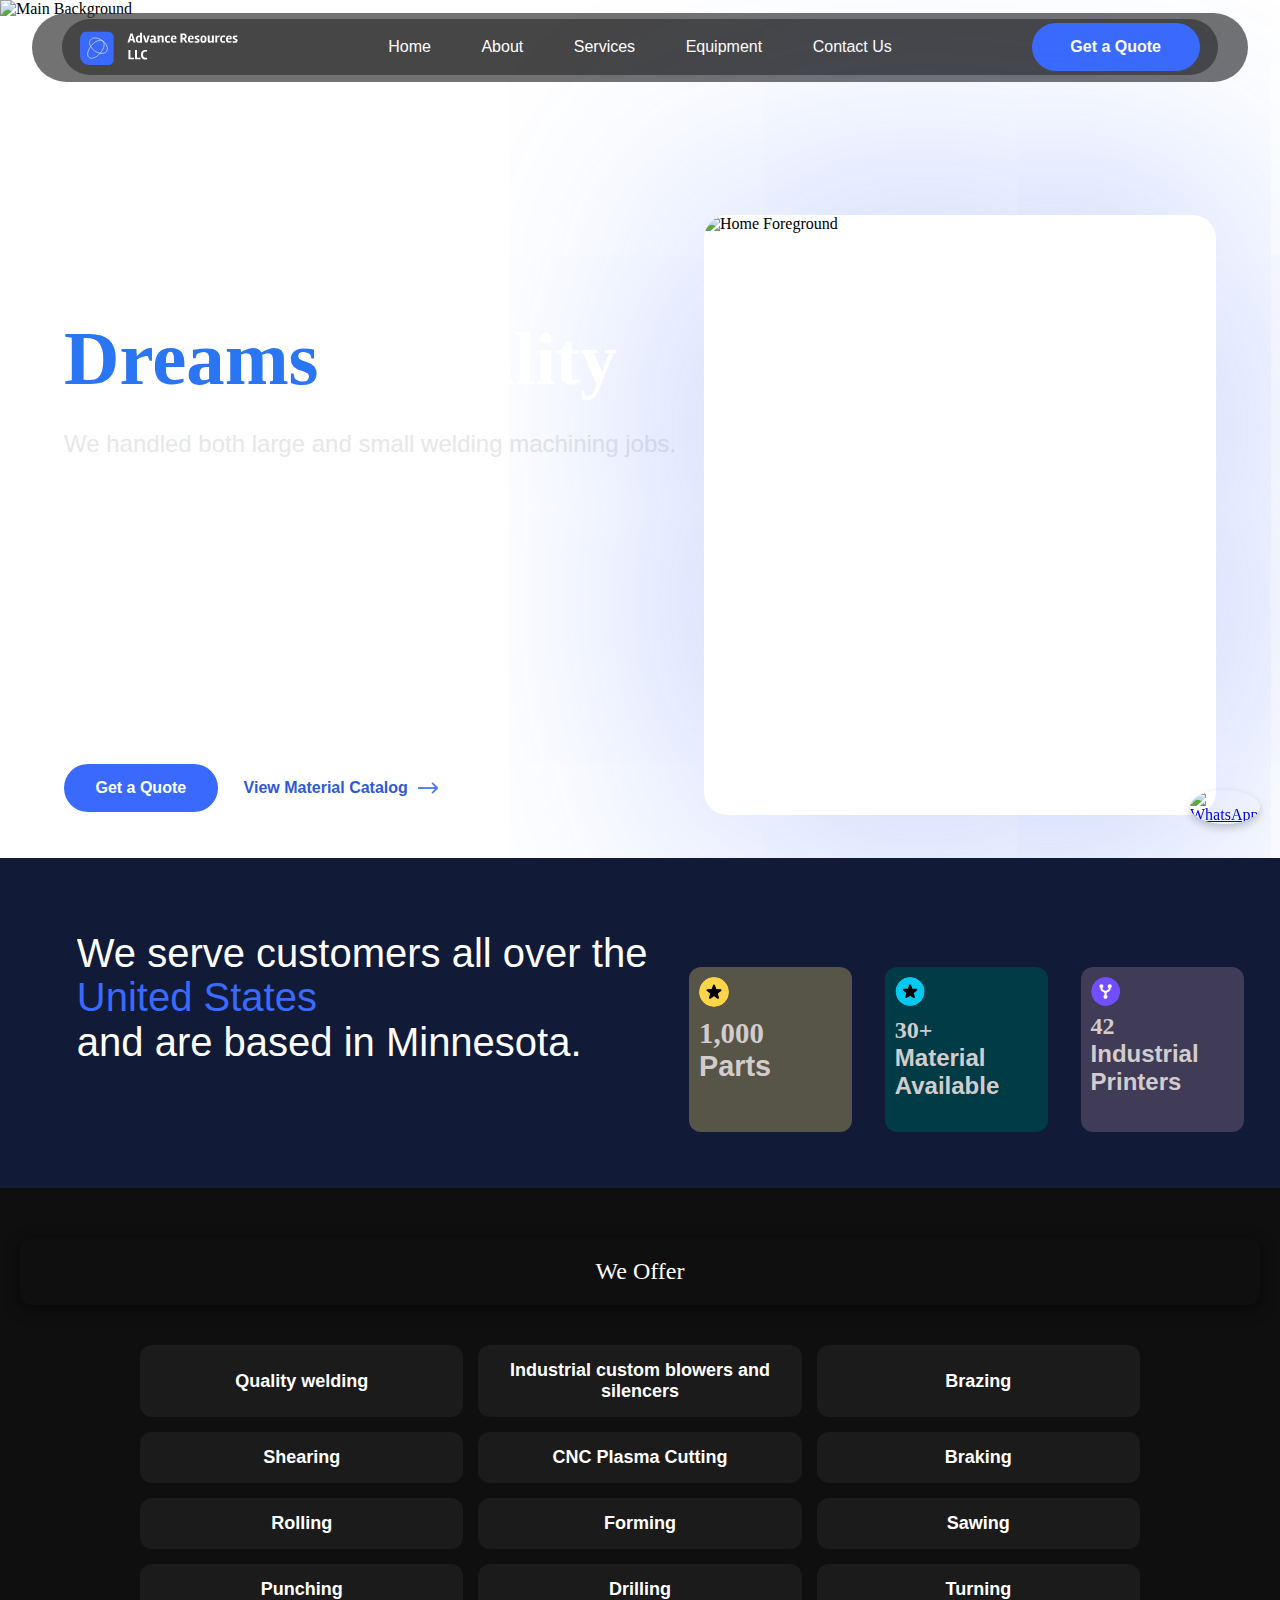
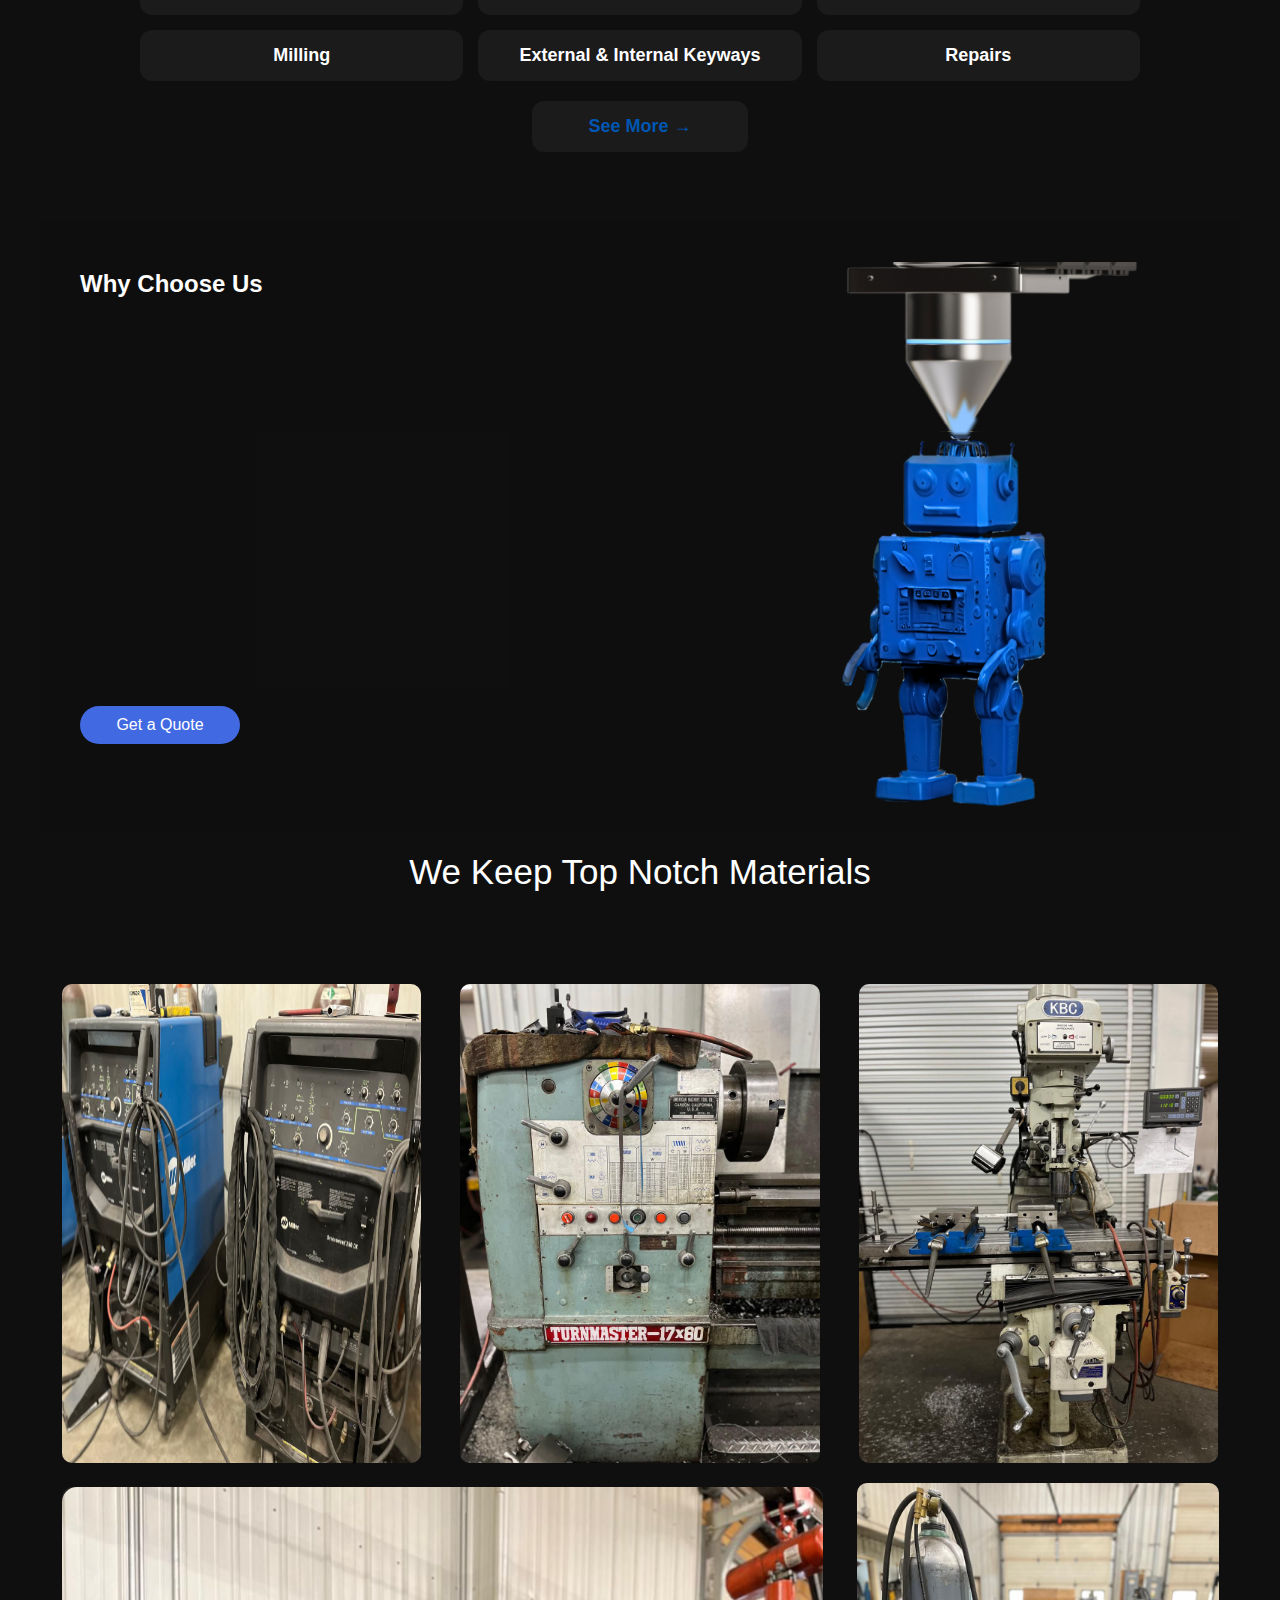
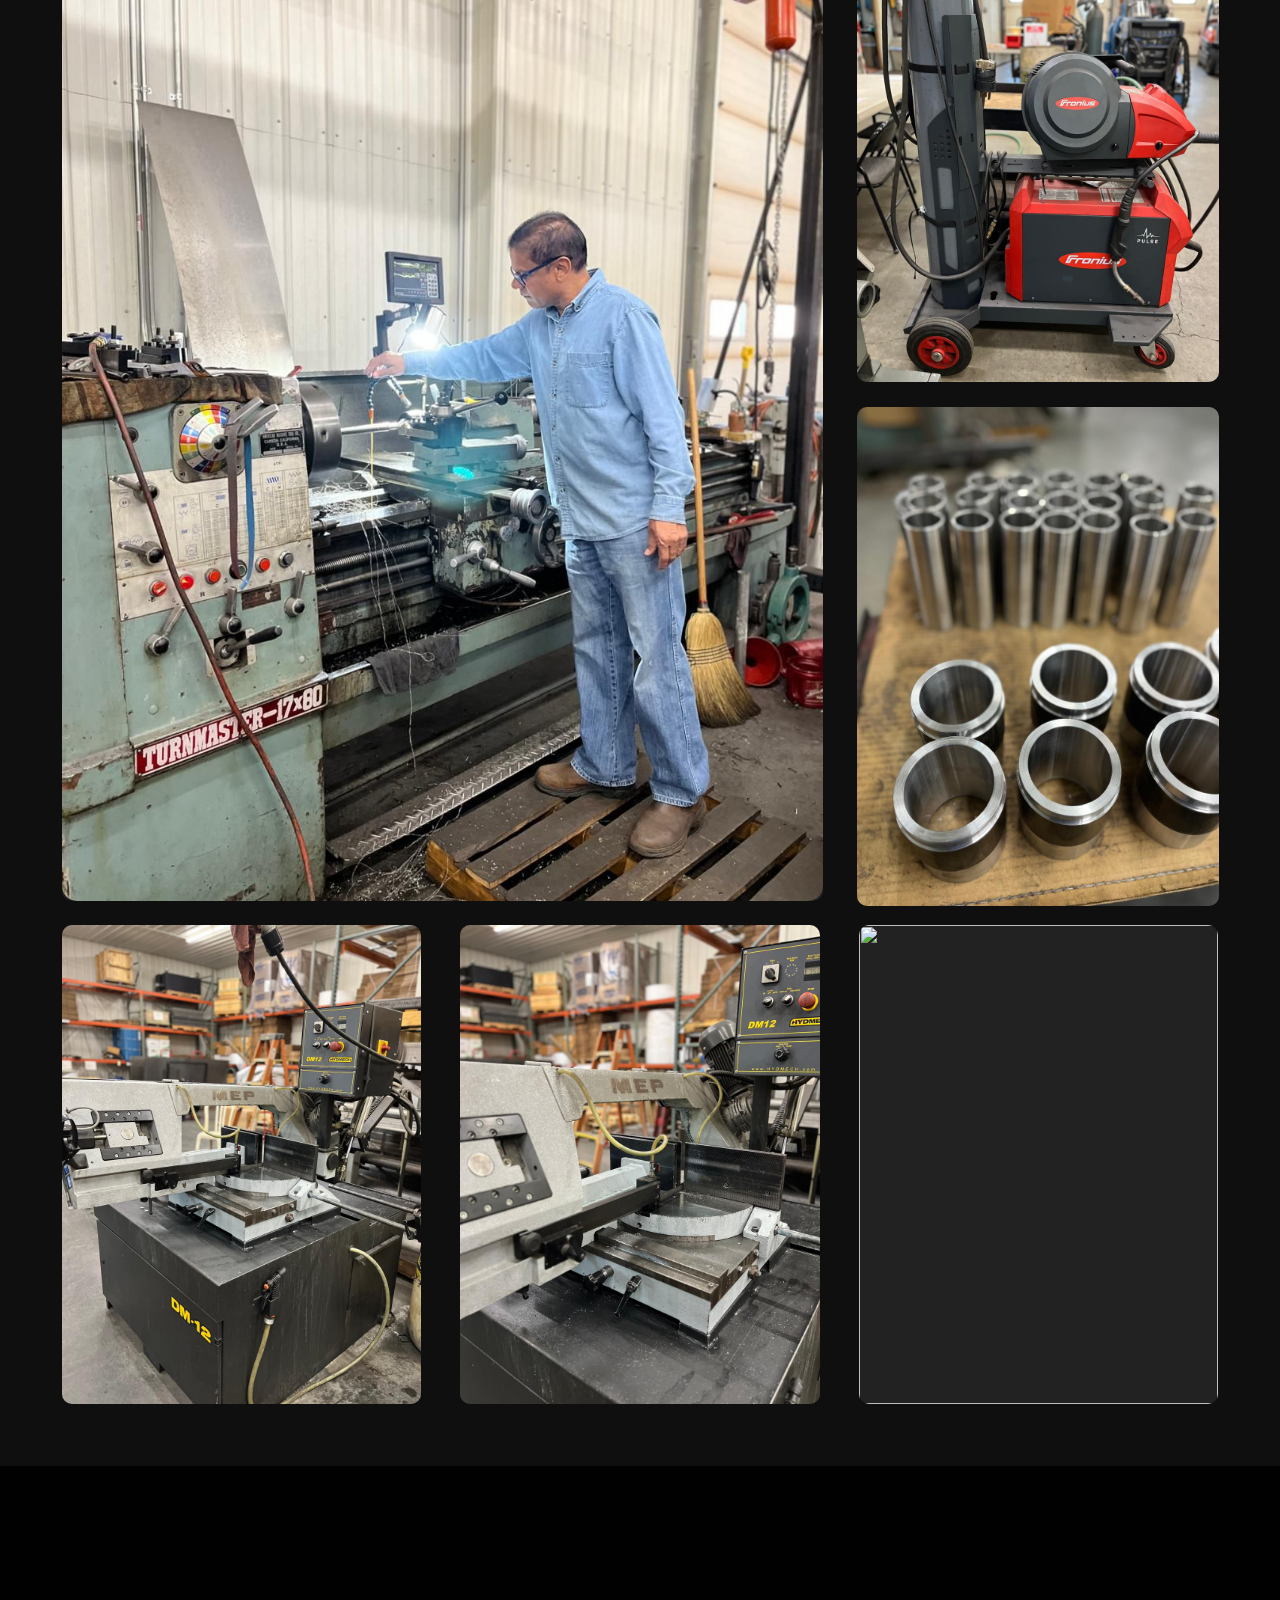
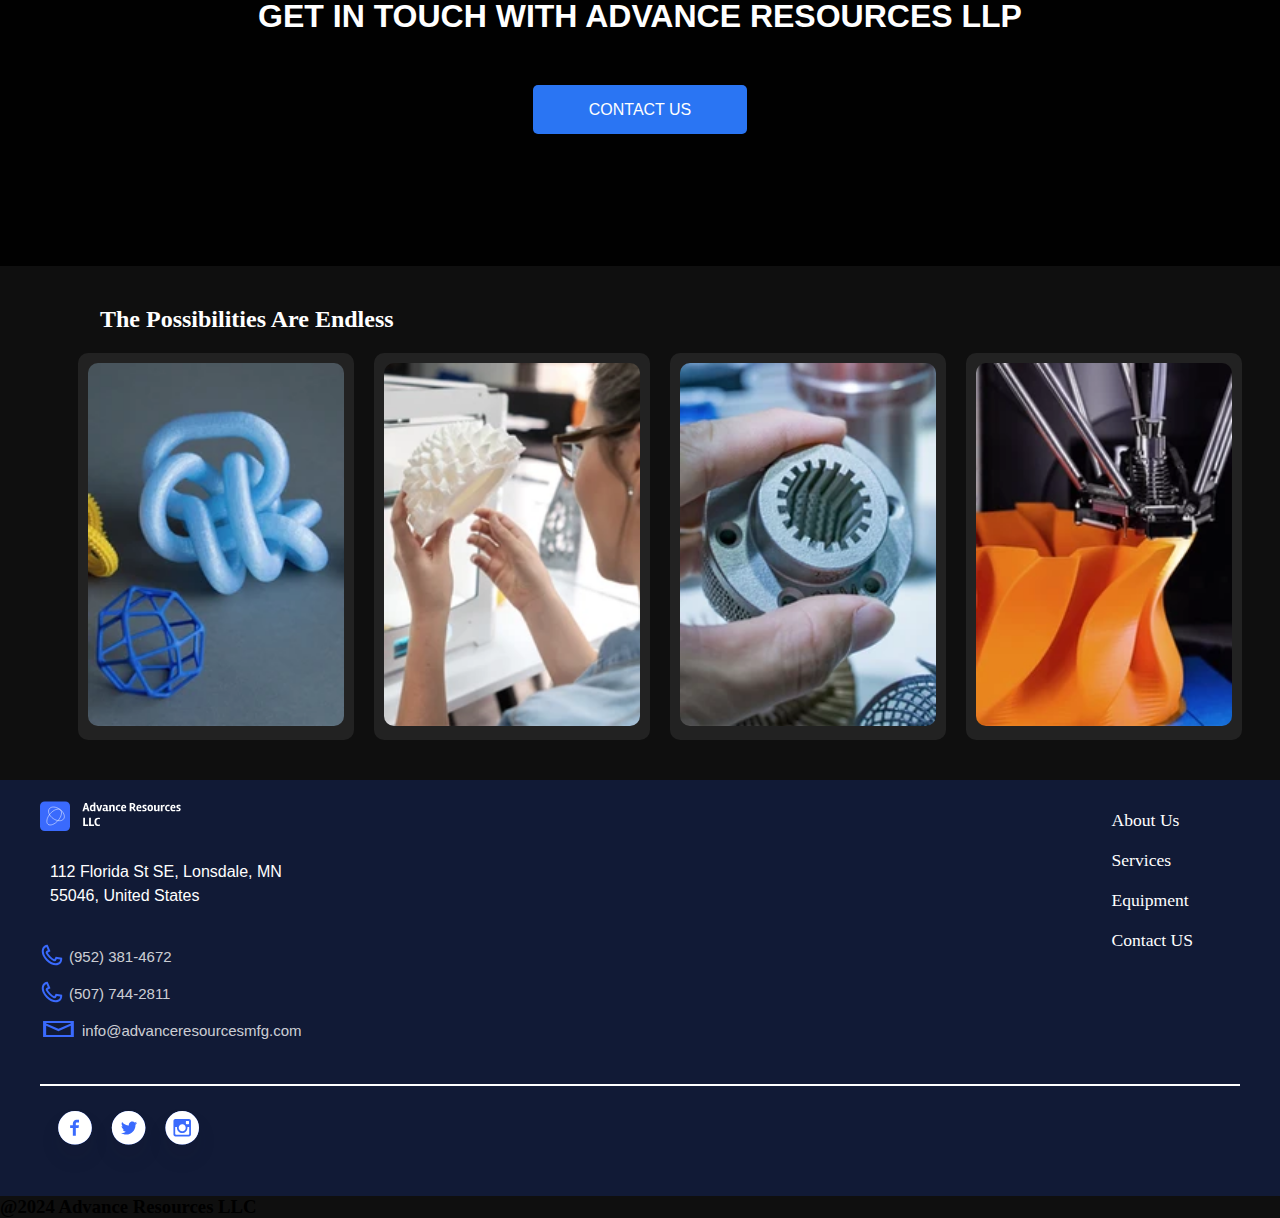
==== commit 7e4e477e: "about up added" ====
--- a/Index/Index.html
+++ b/Index/Index.html
@@ -28,7 +28,7 @@
                             <div class="menu-toggle">&#9776;</div>
                             <ul class="menu-section">
                                 <li><a href="../Index/Index.html">Home</a></li>
-                                <li><a href="#projects">About</a></li>
+                                <li><a href="../About US/Abouts-us.html">About</a></li>
                                 <li><a href="../Services/Services.html">Services</a></li>
                                 <li><a href="../Equipment/Equipment.html">Equipment</a></li>                               
                                 <li><a href="../Contact Us/Contact US.html">Contact Us</a></li>
@@ -59,17 +59,12 @@
             </div>
 
             <!-- New Container Below Hero Description -->
-            <div class="new-container">
-                <div class="sub-container">
-                    <div class="overlay"></div>
-                    <span>STAINLESS STEEL</span></div>
-                <div class="sub-container">
-                    <div class="overlay"></div>
-                    <span>ALUMINIUM</span></div>
-                <div class="sub-container">
-                    <div class="overlay"></div>
-                    <span>MILD STEEL</span></div>
-            </div>
+          <!-- New Container Below Hero Description -->
+          <div class="new-container">
+            <div class="sub-container">STAINLESS STEEL</div>
+            <div class="sub-container">ALUMINIUM</div>
+            <div class="sub-container">MILD STEEL</div>
+        </div>
 
             <!-- New Container Below Sub-Containers -->
             <div class="action-container">
--- a/Index/index-mobile.css
+++ b/Index/index-mobile.css
@@ -567,6 +567,7 @@
 /* Hover Effect: Zoom Background */
 .sub-container:hover { background-size: 120%; transition: background-size 0.3s ease-in-out; }
 
+
 /* Action Container */
 .action-container {
     width: 48%;
@@ -575,7 +576,6 @@
     top: 85%;
     left: 5%;
     display: flex;
-    justify-content: space-between;
     align-items: center;
     gap: 10px;
     margin-top: 35px;
@@ -602,19 +602,26 @@
     transform: scale(1.05);
 }
 
+.quote-btn a{
+    text-decoration: none;
+    color: white;
+}
+
 /* Material Catalog */
 .material-catalog {
-    width: 70%;
-    height: 35px;
-    display: flex;
-    align-items: center;
-    font-size: 20px;
+    width: 35%;
+    border-radius: 30px;
+    height: 45px;
+    display: flex;
+    align-items: center;
+    font-size: 16px;
     font-family: Arial, Helvetica, sans-serif;
-    color: white;
+    color: #2e5ad6;
     font-weight: bold;
+    padding: 0 0 0 16px;
     cursor: pointer;
     transition: all 0.3s ease;
-    background: #0f0f0f 0.55;
+    background-color: #ffffff;
 }
 
 .material-catalog img {
@@ -703,11 +710,10 @@
 
     /* Material Catalog */
     .material-catalog {
-        width: 99%; /* Full width for mobile */
-        text-align: center; /* Center align text */
-        align-items: center;
-        font-size: 15px;
-        margin-left:50%;
+        width: 45%;
+        height: 30px;
+        font-size: 11px;
+        padding: 0 5px 0px 10px;
     }
 }
 
@@ -757,7 +763,7 @@
     left: 6%;
     font-family: 'Roboto', sans-serif;
     font-weight: 400;
-    font-size: 2.7rem;
+    font-size: 2.5rem;
     text-align:left;
     line-height: 2.8rem;
     letter-spacing: 0px;
@@ -958,7 +964,7 @@
         display: flex;
         flex-direction: column;
         justify-content: center;
-        align-items: center;
+        align-items: left;
         background-color: #575448; /* Default color */
         color: #d3cccc;
         font-size: 16px; /* Reduce font size for mobile view */
@@ -1136,7 +1142,7 @@
 /* ✅ See More Button */
 .see-more {
     margin-top: 20px;
-    color: #3A6AFD;
+    color: #000000;
     cursor: pointer;
     font-weight: bold;
     font-size: 18px;
@@ -1158,6 +1164,10 @@
 .see-more:hover { /* 🔹 Added hover effect for See More */
     transform: scale(1.05); /* 🔹 Slightly enlarge (1.1 was too much) */
     box-shadow: 0px 5px 15px rgba(0, 0, 0, 0.3); /* 🔹 Softer shadow */
+}
+.see-more a{
+    text-decoration: none;
+    color: #0056b3;
 }
 
 /* ✅ JS Controlled Class */
@@ -1779,6 +1789,12 @@
 
 .contact-btn:hover {
     background-color: #1a5bcc;
+}
+
+.contact-btn a{
+    text-decoration: none;
+    color: white;
+    
 }
 @media (max-width: 768px) {
     .sixth-container{
